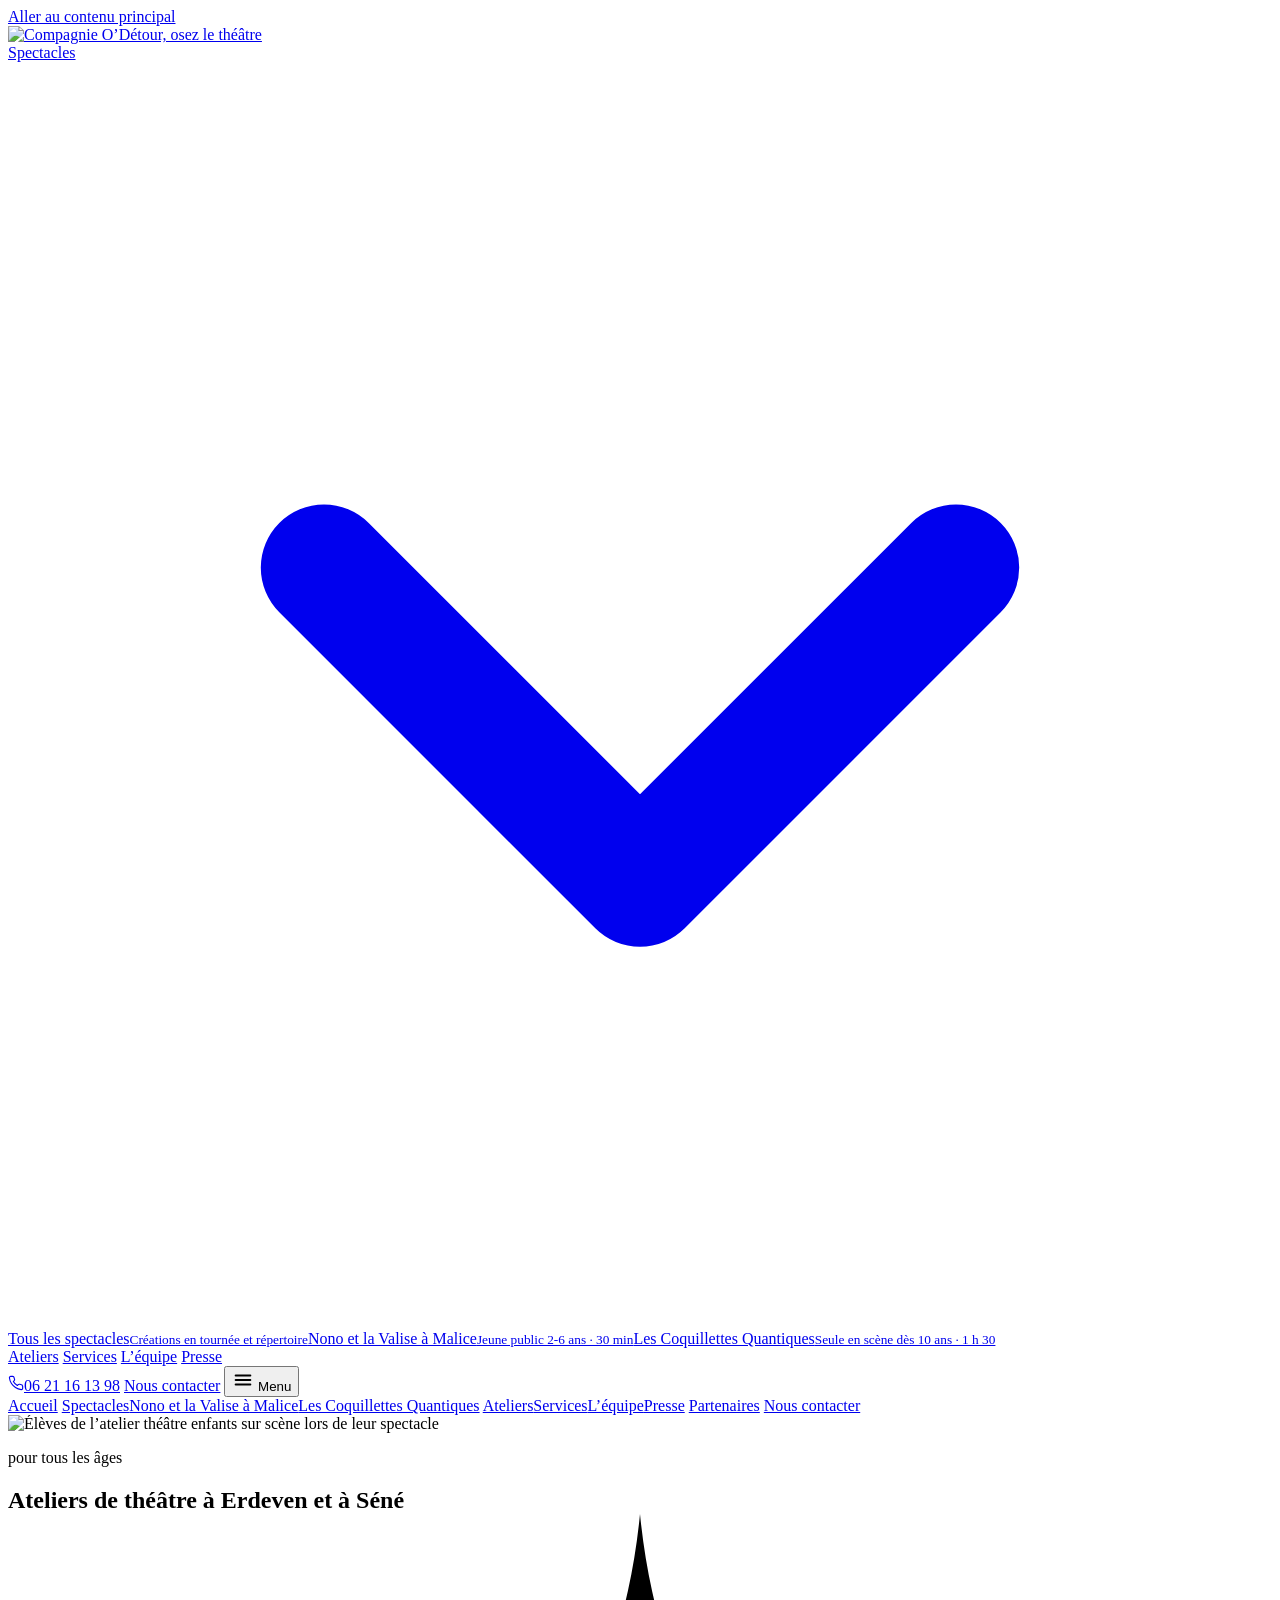
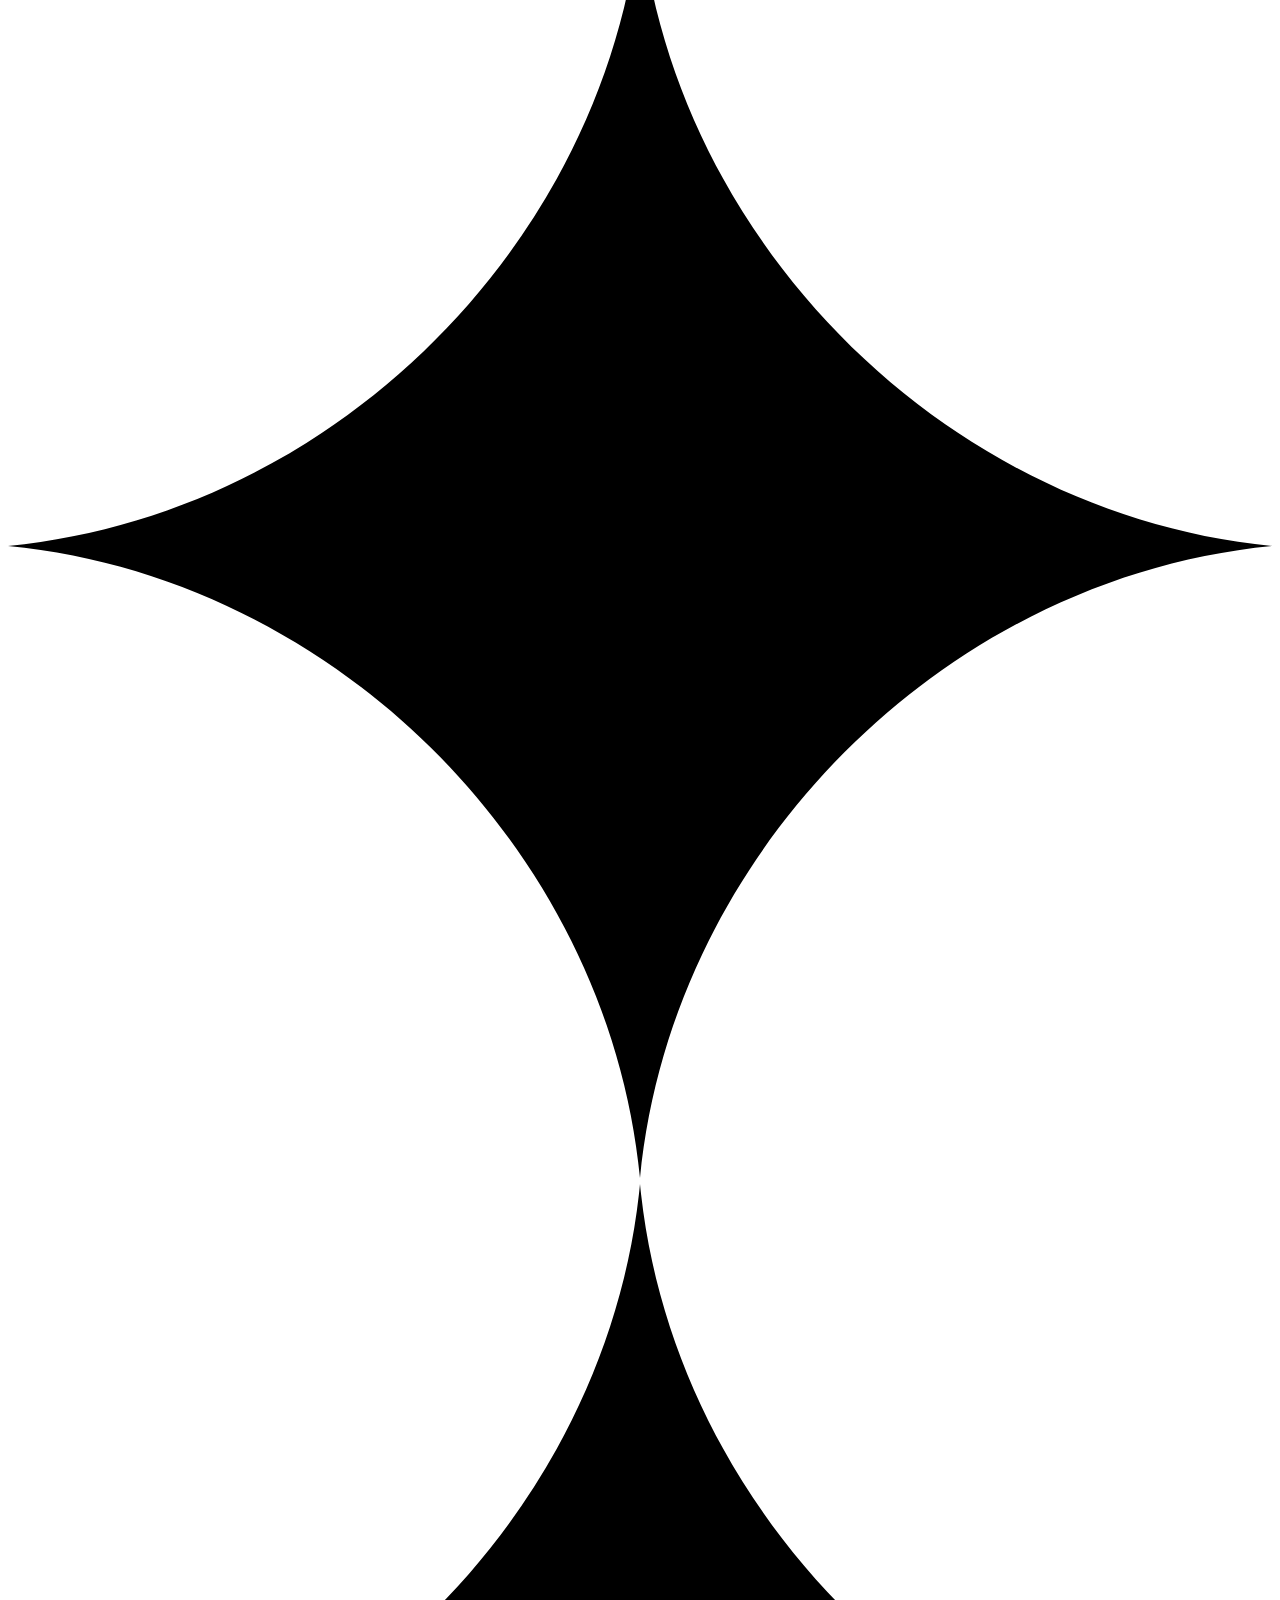
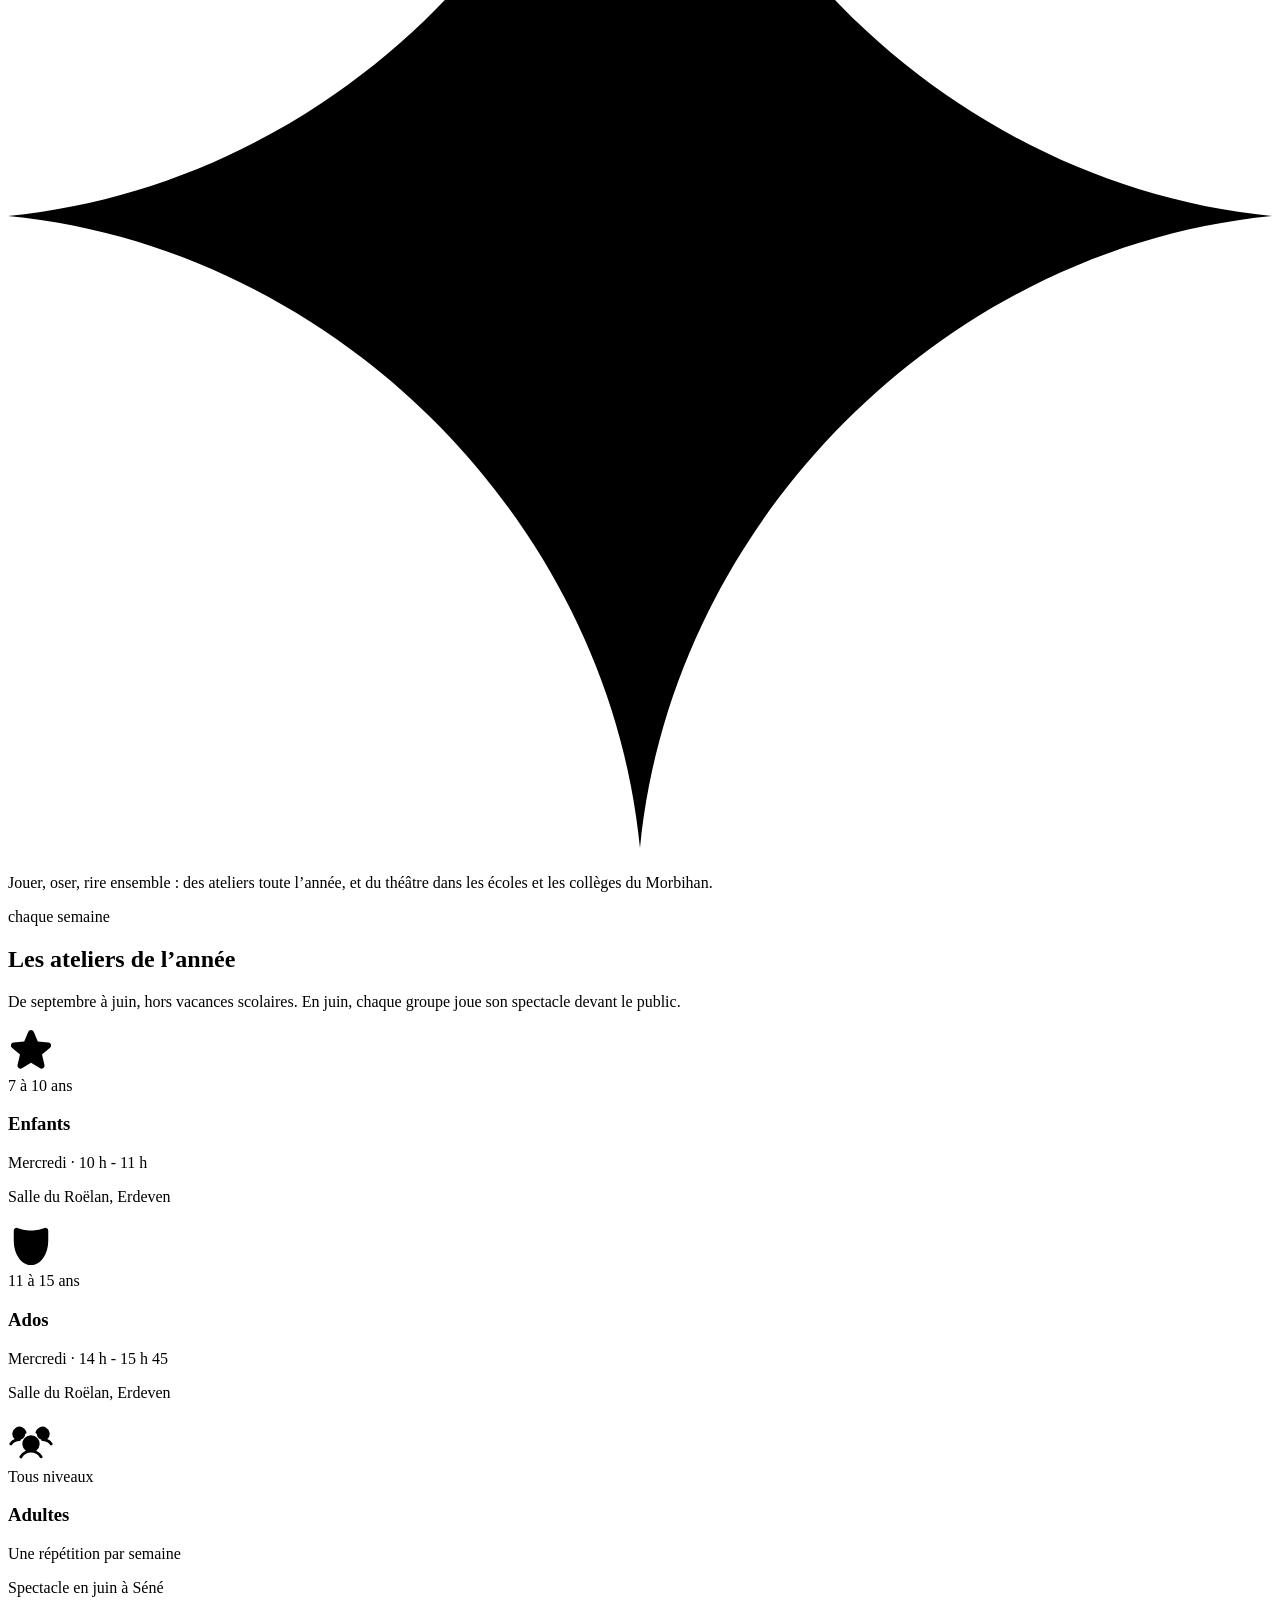
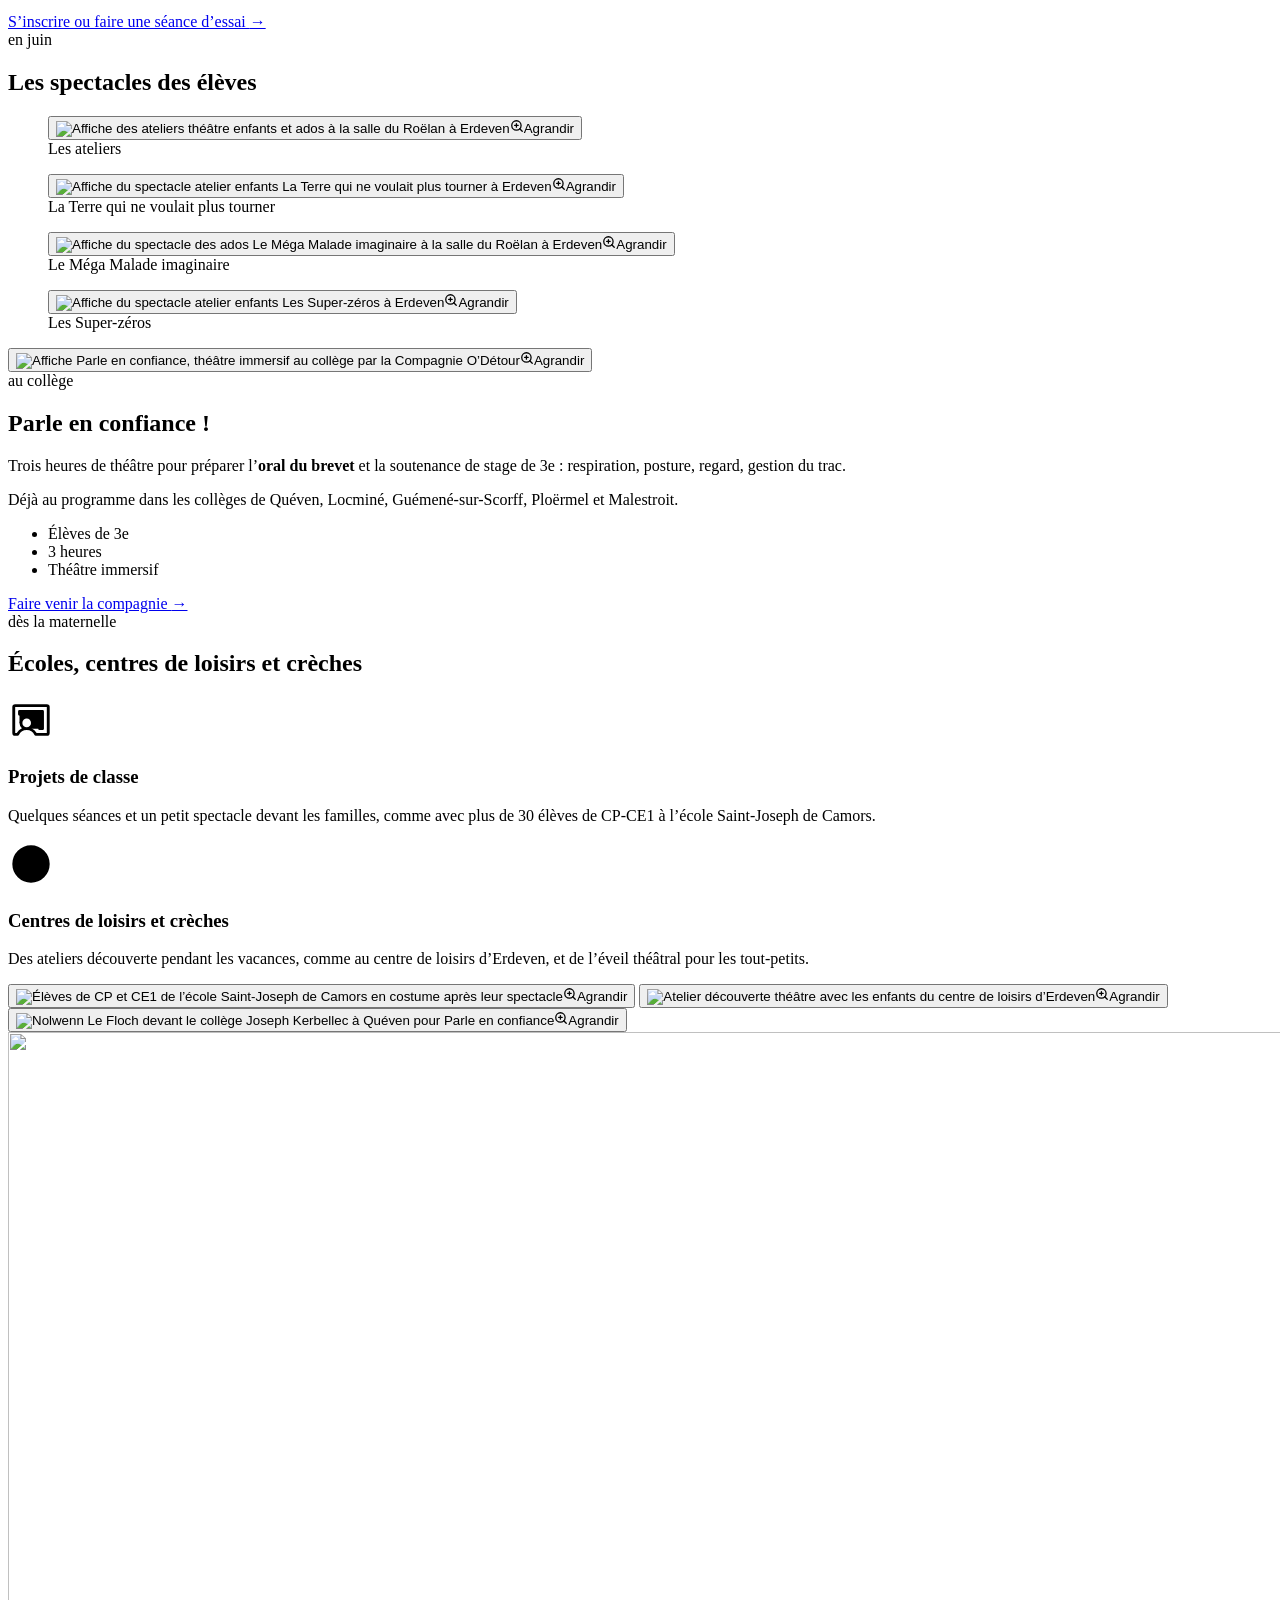
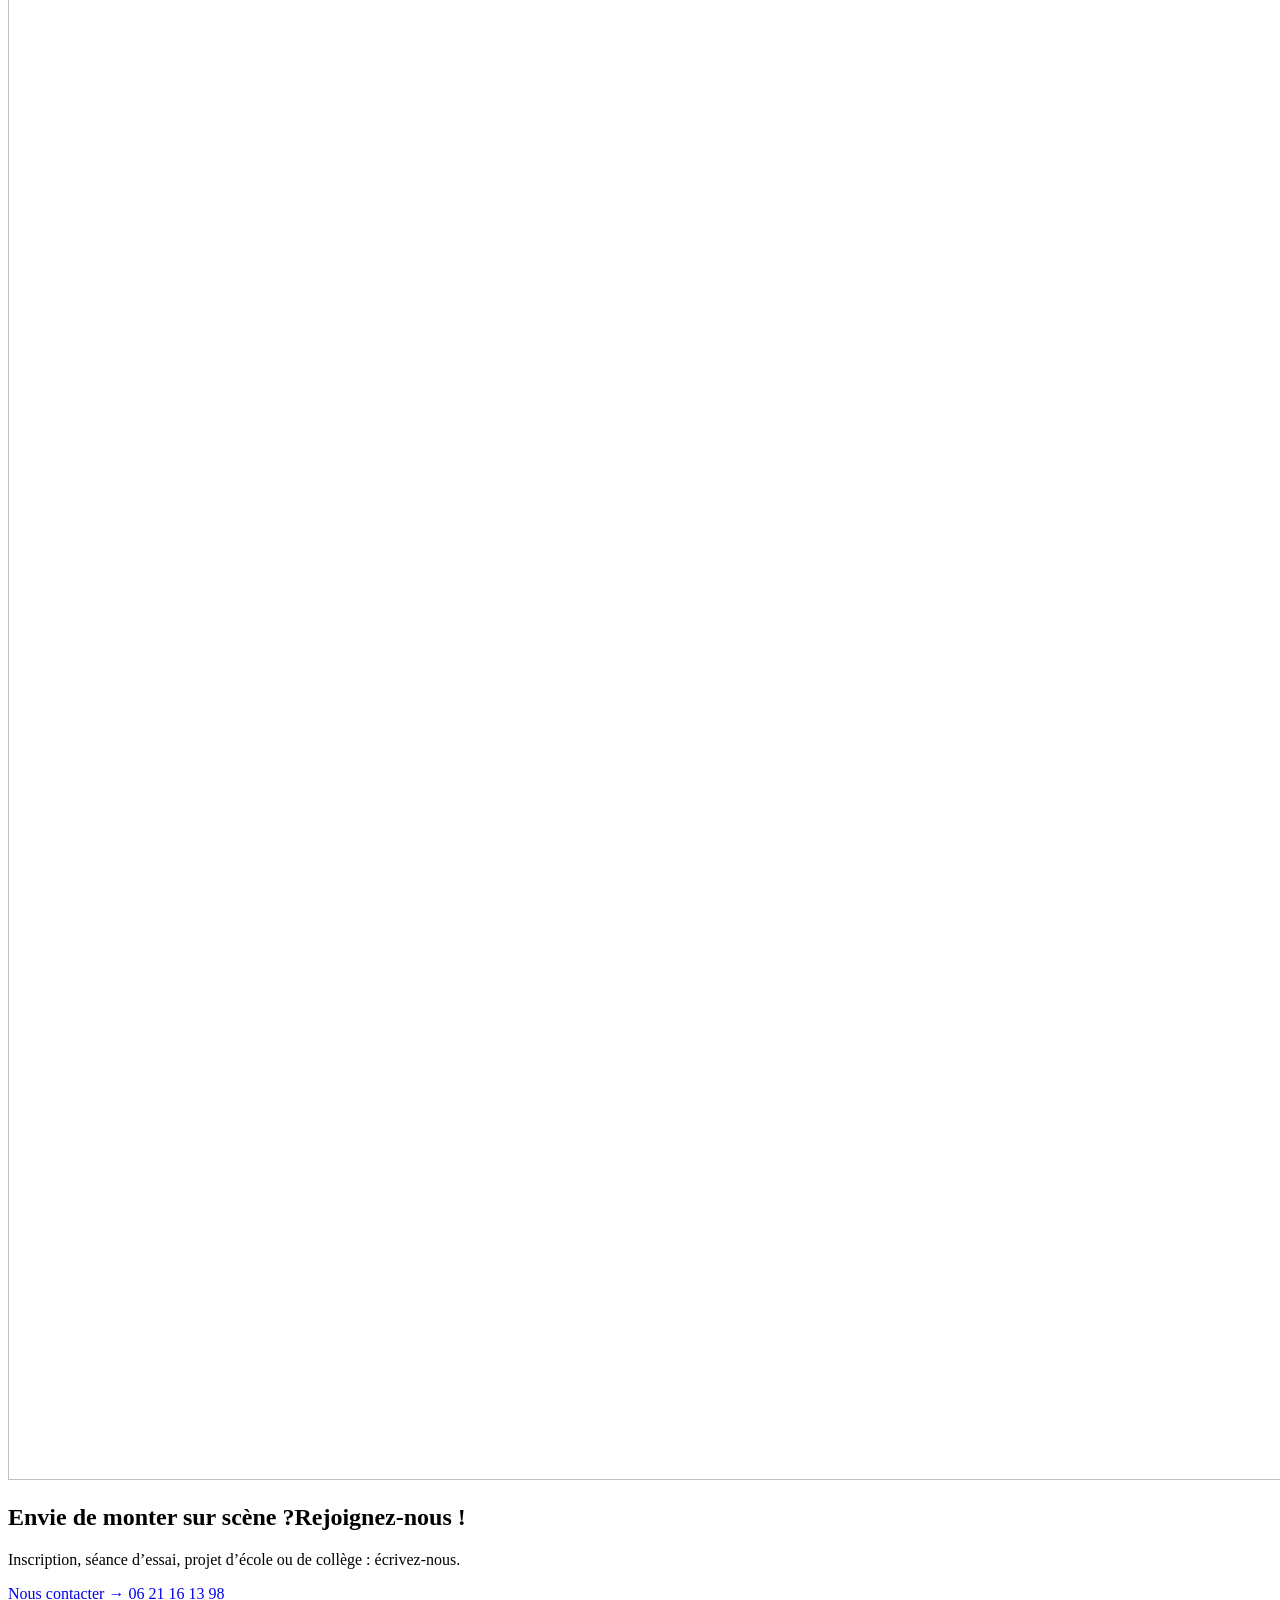
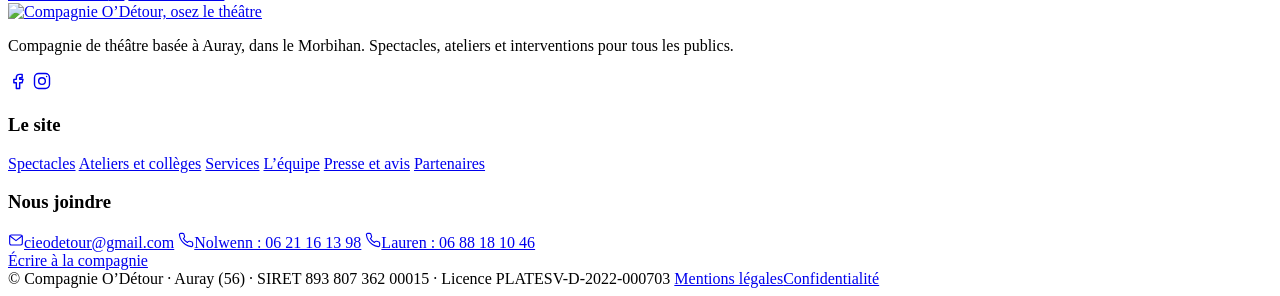
==== actions-culturelles/index.html @ 84b53276 "Compagnie O'Détour v2 - aperçu client Co-Authored-By: Claude Opus 5.5 <noreply@anthropic.com>" ====
<!doctype html>
<html lang="fr">
<head>
  <meta charset="utf-8">
  <meta name="viewport" content="width=device-width, initial-scale=1">
  <title>Ateliers théâtre à Erdeven et interventions en collège</title>
  <meta name="description" content="Cours de théâtre enfants, ados et adultes à Erdeven (Le Roëlan) et Séné. Interventions « Parle en confiance ! » dans les collèges et écoles du Morbihan.">
  <meta name="robots" content="noindex, nofollow">
  <link rel="canonical" href="https://webiw.github.ioC:/Program Files/Git/compagnie-odetour-v2/actions-culturelles/">
  <meta name="theme-color" content="#D9257A">
  <link rel="preconnect" href="https://fonts.googleapis.com">
  <link rel="preconnect" href="https://fonts.gstatic.com" crossorigin>
  <link rel="icon" href="C:/Program Files/Git/compagnie-odetour-v2/favicon.svg?v=b7fcb26a89" type="image/svg+xml">
  <link rel="icon" href="C:/Program Files/Git/compagnie-odetour-v2/favicon-32x32.png?v=b7fcb26a89" sizes="32x32" type="image/png">
  <link rel="apple-touch-icon" href="C:/Program Files/Git/compagnie-odetour-v2/apple-touch-icon.png?v=b7fcb26a89">
  <meta property="og:locale" content="fr_FR">
  <meta property="og:site_name" content="Compagnie O’Détour">
  <meta property="og:title" content="Ateliers théâtre à Erdeven et interventions en collège">
  <meta property="og:description" content="Cours de théâtre enfants, ados et adultes à Erdeven (Le Roëlan) et Séné. Interventions « Parle en confiance ! » dans les collèges et écoles du Morbihan.">
  <meta property="og:type" content="website">
  <meta property="og:url" content="https://webiw.github.io/actions-culturelles/">
  <meta property="og:image" content="https://webiw.github.ioC:/Program Files/Git/compagnie-odetour-v2/assets/brand/og-compagnie-odetour.webp">
  <meta property="og:image:width" content="1200">
  <meta property="og:image:height" content="630">
  <meta name="twitter:card" content="summary_large_image">
  <meta name="twitter:title" content="Ateliers théâtre à Erdeven et interventions en collège">
  <meta name="twitter:description" content="Cours de théâtre enfants, ados et adultes à Erdeven (Le Roëlan) et Séné. Interventions « Parle en confiance ! » dans les collèges et écoles du Morbihan.">
  <meta name="twitter:image" content="https://webiw.github.ioC:/Program Files/Git/compagnie-odetour-v2/assets/brand/og-compagnie-odetour.webp">
  <link rel="stylesheet" href="C:/Program Files/Git/compagnie-odetour-v2/assets/site.css?v=b7fcb26a89">
  <script defer src="C:/Program Files/Git/compagnie-odetour-v2/assets/site.js?v=b7fcb26a89"></script>
  <script type="application/ld+json">{"@context":"https://schema.org","@type":"PerformingGroup","@id":"https://webiw.github.io/#organization","name":"Compagnie O’Détour","alternateName":["Cie O'Détour","Compagnie Détour Né"],"slogan":"Osez le théâtre","url":"https://webiw.github.io/","logo":"https://webiw.github.io/assets/brand/logo-odetour.webp","image":"https://webiw.github.io/assets/brand/og-compagnie-odetour.webp","description":"Compagnie théâtrale basée à Auray dans le Morbihan. Spectacles jeune public et adulte, ateliers théâtre à Erdeven et Séné, interventions scolaires et prestations sur mesure.","email":"cieodetour@gmail.com","telephone":"+33621161398","taxID":"89380736200015","address":{"@type":"PostalAddress","addressLocality":"Auray","addressRegion":"Morbihan","postalCode":"56400","addressCountry":"FR"},"areaServed":[{"@type":"AdministrativeArea","name":"Morbihan"},{"@type":"AdministrativeArea","name":"Bretagne"},{"@type":"City","name":"Auray"},{"@type":"City","name":"Erdeven"},{"@type":"City","name":"Vannes"},{"@type":"City","name":"Theix-Noyalo"},{"@type":"City","name":"Séné"},{"@type":"City","name":"Locminé"}],"founder":[{"@type":"Person","name":"Nolwenn Le Floch","jobTitle":"Cogérante, comédienne, autrice et metteuse en scène"},{"@type":"Person","name":"Lauren Legras","jobTitle":"Cogérante et metteuse en scène"}],"memberOf":{"@type":"Organization","name":"Collectif Grenier des Artistes"},"sameAs":["https://www.facebook.com/cieodetour/","https://www.instagram.com/compagnie.odetour/"]}</script>
  <script type="application/ld+json">{"@context":"https://schema.org","@type":"BreadcrumbList","itemListElement":[{"@type":"ListItem","position":1,"name":"Accueil","item":"https://webiw.github.io/"},{"@type":"ListItem","position":2,"name":"Ateliers"}]}</script>
</head>
<body>
  <a class="skip-link" href="#contenu-principal">Aller au contenu principal</a>
<header class="site-header">
  <div class="shell nav-wrap">
    <a class="brand" href="C:/Program Files/Git/compagnie-odetour-v2/" aria-label="Compagnie O’Détour, retour à l’accueil">
      <img class="brand-logo" src="C:/Program Files/Git/compagnie-odetour-v2/assets/brand/logo-odetour.webp?v=b7fcb26a89" width="352" height="264" alt="Compagnie O’Détour, osez le théâtre">
    </a>
    <nav class="desktop-nav" aria-label="Navigation principale">
      <div class="nav-dropdown">
        <a class="nav-dropdown-trigger" href="C:/Program Files/Git/compagnie-odetour-v2/spectacles/" aria-haspopup="true">Spectacles
          <svg class="nav-dropdown-caret" viewBox="0 0 20 20" fill="none" stroke="currentColor" stroke-width="2" stroke-linecap="round" stroke-linejoin="round" aria-hidden="true"><polyline points="5 8 10 13 15 8"/></svg>
        </a>
        <div class="nav-dropdown-bridge">
          <div class="nav-dropdown-panel" aria-label="Sous-menu Spectacles">
            <a class="" href="C:/Program Files/Git/compagnie-odetour-v2/spectacles/"><span>Tous les spectacles</span><small>Créations en tournée et répertoire</small></a><a class="" href="C:/Program Files/Git/compagnie-odetour-v2/spectacles/nono-et-la-valise-a-malice/"><span>Nono et la Valise à Malice</span><small>Jeune public 2-6 ans · 30 min</small></a><a class="" href="C:/Program Files/Git/compagnie-odetour-v2/spectacles/les-coquillettes-quantiques/"><span>Les Coquillettes Quantiques</span><small>Seule en scène dès 10 ans · 1 h 30</small></a>
          </div>
        </div>
      </div>
      <a class="nav-link active" href="C:/Program Files/Git/compagnie-odetour-v2/actions-culturelles/">Ateliers</a>
      <a class="nav-link" href="C:/Program Files/Git/compagnie-odetour-v2/services/">Services</a>
      <a class="nav-link" href="C:/Program Files/Git/compagnie-odetour-v2/equipe/">L’équipe</a>
      <a class="nav-link" href="C:/Program Files/Git/compagnie-odetour-v2/presse/">Presse</a>
    </nav>
    <div class="nav-actions">
      <a class="nav-phone tel-link" href="tel:+33621161398"><svg width="16" height="16" viewBox="0 0 24 24" fill="none" stroke="currentColor" stroke-width="1.7" stroke-linecap="round" stroke-linejoin="round" aria-hidden="true"><path d="M22 16.9v3a2 2 0 0 1-2.2 2 19.8 19.8 0 0 1-8.6-3.1 19.5 19.5 0 0 1-6-6A19.8 19.8 0 0 1 2.1 4.2 2 2 0 0 1 4.1 2h3a2 2 0 0 1 2 1.7c.1.9.4 1.8.7 2.7a2 2 0 0 1-.5 2.1L8 9.8a16 16 0 0 0 6 6l1.3-1.3a2 2 0 0 1 2.1-.5c.9.3 1.8.6 2.7.7a2 2 0 0 1 1.7 2z"/></svg>06 21 16 13 98</a>
      <a class="btn btn-primary btn-sm nav-cta" href="C:/Program Files/Git/compagnie-odetour-v2/contact/">Nous contacter</a>
      <button type="button" class="mobile-toggle" data-mobile-toggle aria-expanded="false" aria-controls="menu-mobile">
        <svg width="22" height="22" viewBox="0 0 24 24" fill="none" stroke="currentColor" stroke-width="2.2" stroke-linecap="round" aria-hidden="true"><line x1="4" y1="7" x2="20" y2="7"/><line x1="4" y1="12" x2="20" y2="12"/><line x1="4" y1="17" x2="20" y2="17"/></svg>
        <span class="sr-only">Menu</span>
      </button>
    </div>
  </div>
  <div class="mobile-drawer" id="menu-mobile">
    <nav class="shell mobile-drawer-links" aria-label="Navigation mobile">
      <a class="" href="C:/Program Files/Git/compagnie-odetour-v2/">Accueil</a>
      <a class="" href="C:/Program Files/Git/compagnie-odetour-v2/spectacles/">Spectacles</a><a class="sub-link " href="C:/Program Files/Git/compagnie-odetour-v2/spectacles/nono-et-la-valise-a-malice/">Nono et la Valise à Malice</a><a class="sub-link " href="C:/Program Files/Git/compagnie-odetour-v2/spectacles/les-coquillettes-quantiques/">Les Coquillettes Quantiques</a>
      <a class="active" href="C:/Program Files/Git/compagnie-odetour-v2/actions-culturelles/">Ateliers</a><a class="" href="C:/Program Files/Git/compagnie-odetour-v2/services/">Services</a><a class="" href="C:/Program Files/Git/compagnie-odetour-v2/equipe/">L’équipe</a><a class="" href="C:/Program Files/Git/compagnie-odetour-v2/presse/">Presse</a>
      <a class="" href="C:/Program Files/Git/compagnie-odetour-v2/partenaires/">Partenaires</a>
      <a class="drawer-cta" href="C:/Program Files/Git/compagnie-odetour-v2/contact/">Nous contacter</a>
    </nav>
  </div>
</header>
  <main id="contenu-principal">
    <section class="page-banner">
  <img class="page-banner-img" src="C:/Program Files/Git/compagnie-odetour-v2/assets/photos/spectacle-atelier-enfants-scene-compagnie-odetour.webp" alt="Élèves de l’atelier théâtre enfants sur scène lors de leur spectacle" width="4608" height="2592" fetchpriority="high" style="object-position:50% 55%">
  <div class="shell page-banner-content">
    <p class="hero-hand">pour tous les âges</p>
    <h1><span class="hero-title">Ateliers de théâtre à Erdeven et à Séné<svg class="sparkle sparkle-a" viewBox="0 0 24 24" aria-hidden="true"><path fill="currentColor" d="M12 0c.6 6.2 5.8 11.4 12 12-6.2.6-11.4 5.8-12 12-.6-6.2-5.8-11.4-12-12C6.2 11.4 11.4 6.2 12 0z"/></svg><svg class="sparkle sparkle-b" viewBox="0 0 24 24" aria-hidden="true"><path fill="currentColor" d="M12 0c.6 6.2 5.8 11.4 12 12-6.2.6-11.4 5.8-12 12-.6-6.2-5.8-11.4-12-12C6.2 11.4 11.4 6.2 12 0z"/></svg></span></h1>
    <p class="page-banner-sub">Jouer, oser, rire ensemble&nbsp;: des ateliers toute l’année, et du théâtre dans les écoles et les collèges du Morbihan.</p>
    
  </div>
</section>

<section class="v2-section">
  <div class="shell">
    <div class="v2-head">
      <span class="hand-note">chaque semaine</span>
      <h2>Les ateliers de l’année</h2>
      <p>De septembre à juin, hors vacances scolaires. En juin, chaque groupe joue son spectacle devant le public.</p>
    </div>
    <div class="ticket-grid is-three">
      <article class="ticket is-rose">
        <div class="ticket-inner">
          <div class="ticket-stub"><svg class="picon" width="46" height="46" viewBox="0 0 256 256" fill="currentColor" aria-hidden="true"><path d="M229.06,108.79l-48.7,42,14.88,62.79a8.4,8.4,0,0,1-12.52,9.17L128,189.09,73.28,222.74a8.4,8.4,0,0,1-12.52-9.17l14.88-62.79-48.7-42A8.46,8.46,0,0,1,31.73,94L95.64,88.8l24.62-59.6a8.36,8.36,0,0,1,15.48,0l24.62,59.6L224.27,94A8.46,8.46,0,0,1,229.06,108.79Z" class="duo"/><path d="M239.18,97.26A16.38,16.38,0,0,0,224.92,86l-59-4.76L143.14,26.15a16.36,16.36,0,0,0-30.27,0L90.11,81.23,31.08,86a16.46,16.46,0,0,0-9.37,28.86l45,38.83L53,211.75a16.38,16.38,0,0,0,24.5,17.82L128,198.49l50.53,31.08A16.4,16.4,0,0,0,203,211.75l-13.76-58.07,45-38.83A16.43,16.43,0,0,0,239.18,97.26Zm-15.34,5.47-48.7,42a8,8,0,0,0-2.56,7.91l14.88,62.8a.37.37,0,0,1-.17.48c-.18.14-.23.11-.38,0l-54.72-33.65a8,8,0,0,0-8.38,0L69.09,215.94c-.15.09-.19.12-.38,0a.37.37,0,0,1-.17-.48l14.88-62.8a8,8,0,0,0-2.56-7.91l-48.7-42c-.12-.1-.23-.19-.13-.5s.18-.27.33-.29l63.92-5.16A8,8,0,0,0,103,91.86l24.62-59.61c.08-.17.11-.25.35-.25s.27.08.35.25L153,91.86a8,8,0,0,0,6.75,4.92l63.92,5.16c.15,0,.24,0,.33.29S224,102.63,223.84,102.73Z"/></svg></div>
          <div class="ticket-body">
            <span class="ticket-kicker">7 à 10 ans</span>
            <h3>Enfants</h3>
            <p class="ticket-meta num">Mercredi · 10 h - 11 h</p>
            <p class="ticket-text">Salle du Roëlan, Erdeven</p>
            
          </div>
        </div>
      </article>
      <article class="ticket is-sun">
        <div class="ticket-inner">
          <div class="ticket-stub"><svg class="picon" width="46" height="46" viewBox="0 0 256 256" fill="currentColor" aria-hidden="true"><path d="M216,48v55.77C216,174.6,176.6,232,128,232S40,174.6,40,103.79V48a8,8,0,0,1,10.89-7.47C66,46.41,95.11,55.71,128,55.71s62-9.3,77.11-15.16A8,8,0,0,1,216,48Z" class="duo"/><path d="M217,34.8a15.94,15.94,0,0,0-14.82-1.71C188.15,38.55,159.82,47.71,128,47.71S67.84,38.55,53.79,33.09A16,16,0,0,0,32,48v55.77c0,35.84,9.65,69.65,27.18,95.18,18.16,26.46,42.6,41,68.82,41s50.66-14.57,68.82-41C214.35,173.44,224,139.63,224,103.79V48A16,16,0,0,0,217,34.8Zm-9,69c0,32.64-8.66,63.23-24.37,86.13C168.54,211.9,148.79,224,128,224s-40.54-12.1-55.63-34.08C56.66,167,48,136.43,48,103.79V48c15.11,5.87,45.58,15.71,80,15.71S192.9,53.87,208,48v55.81Zm-18,18.87A8,8,0,1,1,178,133.33c-2.68-3-8.85-5.33-14-5.33s-11.36,2.34-14,5.33A8,8,0,1,1,138,122.66c5.71-6.38,16.14-10.66,26-10.66S184.25,116.28,190,122.66ZM92,128c-5.19,0-11.36,2.34-14,5.33A8,8,0,1,1,66,122.66C71.75,116.28,82.18,112,92,112s20.25,4.28,26,10.66A8,8,0,1,1,106,133.33C103.36,130.34,97.19,128,92,128Zm76.45,45.19a52.9,52.9,0,0,1-80.9,0A8,8,0,1,1,99.72,162.8a36.89,36.89,0,0,0,56.56,0,8,8,0,0,1,12.17,10.39Z"/></svg></div>
          <div class="ticket-body">
            <span class="ticket-kicker">11 à 15 ans</span>
            <h3>Ados</h3>
            <p class="ticket-meta num">Mercredi · 14 h - 15 h 45</p>
            <p class="ticket-text">Salle du Roëlan, Erdeven</p>
            
          </div>
        </div>
      </article>
      <article class="ticket is-mint">
        <div class="ticket-inner">
          <div class="ticket-stub"><svg class="picon" width="46" height="46" viewBox="0 0 256 256" fill="currentColor" aria-hidden="true"><path d="M168,144a40,40,0,1,1-40-40A40,40,0,0,1,168,144ZM64,56A32,32,0,1,0,96,88,32,32,0,0,0,64,56Zm128,0a32,32,0,1,0,32,32A32,32,0,0,0,192,56Z" class="duo"/><path d="M244.8,150.4a8,8,0,0,1-11.2-1.6A51.6,51.6,0,0,0,192,128a8,8,0,0,1,0-16,24,24,0,1,0-23.24-30,8,8,0,1,1-15.5-4A40,40,0,1,1,219,117.51a67.94,67.94,0,0,1,27.43,21.68A8,8,0,0,1,244.8,150.4ZM190.92,212a8,8,0,1,1-13.85,8,57,57,0,0,0-98.15,0,8,8,0,1,1-13.84-8,72.06,72.06,0,0,1,33.74-29.92,48,48,0,1,1,58.36,0A72.06,72.06,0,0,1,190.92,212ZM128,176a32,32,0,1,0-32-32A32,32,0,0,0,128,176ZM72,120a8,8,0,0,0-8-8A24,24,0,1,1,87.24,82a8,8,0,1,0,15.5-4A40,40,0,1,0,37,117.51,67.94,67.94,0,0,0,9.6,139.19a8,8,0,1,0,12.8,9.61A51.6,51.6,0,0,1,64,128,8,8,0,0,0,72,120Z"/></svg></div>
          <div class="ticket-body">
            <span class="ticket-kicker">Tous niveaux</span>
            <h3>Adultes</h3>
            <p class="ticket-meta num">Une répétition par semaine</p>
            <p class="ticket-text">Spectacle en juin à Séné</p>
            
          </div>
        </div>
      </article>
    </div>
    <div class="button-row is-center ticket-cta">
      <a class="btn btn-primary" href="C:/Program Files/Git/compagnie-odetour-v2/contact/?sujet=atelier">S’inscrire ou faire une séance d’essai <span class="arrow" aria-hidden="true">→</span></a>
    </div>
  </div>
</section>

<section class="v2-section is-tint polaroid-section">
  <div class="shell">
    <div class="v2-head">
      <span class="hand-note">en juin</span>
      <h2>Les spectacles des élèves</h2>
    </div>
  </div>
  <div class="polaroid-row is-posters">
    <figure class="polaroid" style="--tilt:-3deg"><button type="button" class="lightbox-trigger" data-lightbox-src="C:/Program Files/Git/compagnie-odetour-v2/assets/photos/affiche-ateliers-theatre-erdeven-roelan.webp" data-lightbox-alt="Affiche des ateliers théâtre enfants et ados à la salle du Roëlan à Erdeven" data-lightbox-caption="Ateliers hebdomadaires du mercredi à la salle du Roëlan (Erdeven) pour les 7-11 ans et les 12-16 ans."><img loading="lazy" src="C:/Program Files/Git/compagnie-odetour-v2/assets/photos/affiche-ateliers-theatre-erdeven-roelan.webp" alt="Affiche des ateliers théâtre enfants et ados à la salle du Roëlan à Erdeven" width="1414" height="2000"><span class="zoom-hint"><svg width="14" height="14" viewBox="0 0 24 24" fill="none" stroke="currentColor" stroke-width="2.2" stroke-linecap="round" stroke-linejoin="round" aria-hidden="true"><circle cx="11" cy="11" r="8"/><line x1="21" y1="21" x2="16.65" y2="16.65"/><line x1="11" y1="8" x2="11" y2="14"/><line x1="8" y1="11" x2="14" y2="11"/></svg>Agrandir</span></button><figcaption>Les ateliers</figcaption></figure>
    <figure class="polaroid" style="--tilt:2deg"><button type="button" class="lightbox-trigger" data-lightbox-src="C:/Program Files/Git/compagnie-odetour-v2/assets/photos/affiche-la-terre-qui-ne-voulait-plus-tourner-erdeven.webp" data-lightbox-alt="Affiche du spectacle atelier enfants La Terre qui ne voulait plus tourner à Erdeven" data-lightbox-caption="Spectacle de fin d’année de l’atelier enfants : « La Terre qui ne voulait plus tourner », mise en scène par Justine Guichen à l’Espace culturel Le Roëlan."><img loading="lazy" src="C:/Program Files/Git/compagnie-odetour-v2/assets/photos/affiche-la-terre-qui-ne-voulait-plus-tourner-erdeven.webp" alt="Affiche du spectacle atelier enfants La Terre qui ne voulait plus tourner à Erdeven" width="1410" height="2000"><span class="zoom-hint"><svg width="14" height="14" viewBox="0 0 24 24" fill="none" stroke="currentColor" stroke-width="2.2" stroke-linecap="round" stroke-linejoin="round" aria-hidden="true"><circle cx="11" cy="11" r="8"/><line x1="21" y1="21" x2="16.65" y2="16.65"/><line x1="11" y1="8" x2="11" y2="14"/><line x1="8" y1="11" x2="14" y2="11"/></svg>Agrandir</span></button><figcaption>La Terre qui ne voulait plus tourner</figcaption></figure>
    <figure class="polaroid" style="--tilt:-2deg"><button type="button" class="lightbox-trigger" data-lightbox-src="C:/Program Files/Git/compagnie-odetour-v2/assets/photos/affiche-le-mega-malade-imaginaire-ados-erdeven.webp" data-lightbox-alt="Affiche du spectacle des ados Le Méga Malade imaginaire à la salle du Roëlan à Erdeven" data-lightbox-caption="Spectacle de l’atelier ados : « Le Méga Malade imaginaire » d’après Molière, mis en scène par Lauren Legras et Nolwenn Le Floch."><img loading="lazy" src="C:/Program Files/Git/compagnie-odetour-v2/assets/photos/affiche-le-mega-malade-imaginaire-ados-erdeven.webp" alt="Affiche du spectacle des ados Le Méga Malade imaginaire à la salle du Roëlan à Erdeven" width="1054" height="1492"><span class="zoom-hint"><svg width="14" height="14" viewBox="0 0 24 24" fill="none" stroke="currentColor" stroke-width="2.2" stroke-linecap="round" stroke-linejoin="round" aria-hidden="true"><circle cx="11" cy="11" r="8"/><line x1="21" y1="21" x2="16.65" y2="16.65"/><line x1="11" y1="8" x2="11" y2="14"/><line x1="8" y1="11" x2="14" y2="11"/></svg>Agrandir</span></button><figcaption>Le Méga Malade imaginaire</figcaption></figure>
    <figure class="polaroid" style="--tilt:3deg"><button type="button" class="lightbox-trigger" data-lightbox-src="C:/Program Files/Git/compagnie-odetour-v2/assets/photos/affiche-les-super-zeros-atelier-enfants-erdeven.webp" data-lightbox-alt="Affiche du spectacle atelier enfants Les Super-zéros à Erdeven" data-lightbox-caption="« Les Super-zéros » de Luc Boulanger, présenté par l’atelier enfants à l’Espace culturel d’Erdeven."><img loading="lazy" src="C:/Program Files/Git/compagnie-odetour-v2/assets/photos/affiche-les-super-zeros-atelier-enfants-erdeven.webp" alt="Affiche du spectacle atelier enfants Les Super-zéros à Erdeven" width="1448" height="2048"><span class="zoom-hint"><svg width="14" height="14" viewBox="0 0 24 24" fill="none" stroke="currentColor" stroke-width="2.2" stroke-linecap="round" stroke-linejoin="round" aria-hidden="true"><circle cx="11" cy="11" r="8"/><line x1="21" y1="21" x2="16.65" y2="16.65"/><line x1="11" y1="8" x2="11" y2="14"/><line x1="8" y1="11" x2="14" y2="11"/></svg>Agrandir</span></button><figcaption>Les Super-zéros</figcaption></figure>
  </div>
</section>

<section class="v2-section" id="parle-en-confiance">
  <div class="shell split is-reverse">
    <div class="split-media is-poster"><button type="button" class="lightbox-trigger" data-lightbox-src="C:/Program Files/Git/compagnie-odetour-v2/assets/photos/affiche-parle-en-confiance-theatre-immersif-college.webp" data-lightbox-alt="Affiche Parle en confiance, théâtre immersif au collège par la Compagnie O’Détour" data-lightbox-caption="Affiche de l’intervention « Parle en confiance ! » : un théâtre immersif de 3 h au collège."><img loading="lazy" src="C:/Program Files/Git/compagnie-odetour-v2/assets/photos/affiche-parle-en-confiance-theatre-immersif-college.webp" alt="Affiche Parle en confiance, théâtre immersif au collège par la Compagnie O’Détour" width="687" height="1024"><span class="zoom-hint"><svg width="14" height="14" viewBox="0 0 24 24" fill="none" stroke="currentColor" stroke-width="2.2" stroke-linecap="round" stroke-linejoin="round" aria-hidden="true"><circle cx="11" cy="11" r="8"/><line x1="21" y1="21" x2="16.65" y2="16.65"/><line x1="11" y1="8" x2="11" y2="14"/><line x1="8" y1="11" x2="14" y2="11"/></svg>Agrandir</span></button></div>
    <div class="split-text">
      <span class="hand-note">au collège</span>
      <h2>Parle en confiance&nbsp;!</h2>
      <p>Trois heures de théâtre pour préparer l’<strong>oral du brevet</strong> et la soutenance de stage de 3e&nbsp;: respiration, posture, regard, gestion du trac.</p>
      <p>Déjà au programme dans les collèges de Quéven, Locminé, Guémené-sur-Scorff, Ploërmel et Malestroit.</p>
      <ul class="chips"><li>Élèves de 3e</li><li>3 heures</li><li>Théâtre immersif</li></ul>
      <div class="button-row">
        <a class="btn btn-primary" href="C:/Program Files/Git/compagnie-odetour-v2/contact/?sujet=atelier&amp;objet=Intervention%20coll%C3%A8ge%20Parle%20en%20confiance">Faire venir la compagnie <span class="arrow" aria-hidden="true">→</span></a>
      </div>
    </div>
  </div>
</section>

<section class="v2-section is-tint">
  <div class="shell">
    <div class="v2-head">
      <span class="hand-note">dès la maternelle</span>
      <h2>Écoles, centres de loisirs et crèches</h2>
    </div>
    <div class="ticket-grid">
      <article class="ticket is-mint">
        <div class="ticket-inner">
          <div class="ticket-stub"><svg class="picon" width="46" height="46" viewBox="0 0 256 256" fill="currentColor" aria-hidden="true"><path d="M192,80v96H104a32,32,0,1,0-32-32H64V80Z" class="duo"/><path d="M216,40H40A16,16,0,0,0,24,56V200a16,16,0,0,0,16,16H53.39a8,8,0,0,0,7.23-4.57,48,48,0,0,1,86.76,0,8,8,0,0,0,7.23,4.57H216a16,16,0,0,0,16-16V56A16,16,0,0,0,216,40ZM80,144a24,24,0,1,1,24,24A24,24,0,0,1,80,144Zm136,56H159.43a64.39,64.39,0,0,0-28.83-26.16,40,40,0,1,0-53.2,0A64.39,64.39,0,0,0,48.57,200H40V56H216ZM56,96V80a8,8,0,0,1,8-8H192a8,8,0,0,1,8,8v96a8,8,0,0,1-8,8H176a8,8,0,0,1,0-16h8V88H72v8a8,8,0,0,1-16,0Z"/></svg></div>
          <div class="ticket-body">
            
            <h3>Projets de classe</h3>
            
            <p class="ticket-text">Quelques séances et un petit spectacle devant les familles, comme avec plus de 30 élèves de CP-CE1 à l’école Saint-Joseph de Camors.</p>
            
          </div>
        </div>
      </article>
      <article class="ticket is-sun">
        <div class="ticket-inner">
          <div class="ticket-stub"><svg class="picon" width="46" height="46" viewBox="0 0 256 256" fill="currentColor" aria-hidden="true"><path d="M224,128a96,96,0,1,1-96-96A96,96,0,0,1,224,128Z" class="duo"/><path d="M92,140a12,12,0,1,1,12-12A12,12,0,0,1,92,140Zm72-24a12,12,0,1,0,12,12A12,12,0,0,0,164,116Zm-12.27,45.23a45,45,0,0,1-47.46,0,8,8,0,0,0-8.54,13.54,61,61,0,0,0,64.54,0,8,8,0,0,0-8.54-13.54ZM232,128A104,104,0,1,1,128,24,104.11,104.11,0,0,1,232,128Zm-16,0a88.11,88.11,0,0,0-84.09-87.91C120.32,56.38,120,71.88,120,72a8,8,0,0,0,16,0,8,8,0,0,1,16,0,24,24,0,0,1-48,0c0-.73.13-14.3,8.46-30.63A88,88,0,1,0,216,128Z"/></svg></div>
          <div class="ticket-body">
            
            <h3>Centres de loisirs et crèches</h3>
            
            <p class="ticket-text">Des ateliers découverte pendant les vacances, comme au centre de loisirs d’Erdeven, et de l’éveil théâtral pour les tout-petits.</p>
            
          </div>
        </div>
      </article>
    </div>
    <div class="photo-grid">
      <button type="button" class="lightbox-trigger" data-lightbox-src="C:/Program Files/Git/compagnie-odetour-v2/assets/photos/atelier-theatre-ecole-saint-joseph-camors.webp" data-lightbox-alt="Élèves de CP et CE1 de l’école Saint-Joseph de Camors en costume après leur spectacle" data-lightbox-caption="Plus de 30 élèves de CP et CE1 de l’école Saint-Joseph de Camors réunis après leur représentation théâtrale."><img loading="lazy" src="C:/Program Files/Git/compagnie-odetour-v2/assets/photos/atelier-theatre-ecole-saint-joseph-camors.webp" alt="Élèves de CP et CE1 de l’école Saint-Joseph de Camors en costume après leur spectacle" width="2048" height="1536"><span class="zoom-hint"><svg width="14" height="14" viewBox="0 0 24 24" fill="none" stroke="currentColor" stroke-width="2.2" stroke-linecap="round" stroke-linejoin="round" aria-hidden="true"><circle cx="11" cy="11" r="8"/><line x1="21" y1="21" x2="16.65" y2="16.65"/><line x1="11" y1="8" x2="11" y2="14"/><line x1="8" y1="11" x2="14" y2="11"/></svg>Agrandir</span></button>
      <button type="button" class="lightbox-trigger" data-lightbox-src="C:/Program Files/Git/compagnie-odetour-v2/assets/photos/atelier-decouverte-theatre-centre-loisirs-erdeven.webp" data-lightbox-alt="Atelier découverte théâtre avec les enfants du centre de loisirs d’Erdeven" data-lightbox-caption="Séance d’initiation au jeu théâtral sur scène avec les enfants de l’accueil de loisirs (CLSH) d’Erdeven."><img loading="lazy" src="C:/Program Files/Git/compagnie-odetour-v2/assets/photos/atelier-decouverte-theatre-centre-loisirs-erdeven.webp" alt="Atelier découverte théâtre avec les enfants du centre de loisirs d’Erdeven" width="2048" height="1536"><span class="zoom-hint"><svg width="14" height="14" viewBox="0 0 24 24" fill="none" stroke="currentColor" stroke-width="2.2" stroke-linecap="round" stroke-linejoin="round" aria-hidden="true"><circle cx="11" cy="11" r="8"/><line x1="21" y1="21" x2="16.65" y2="16.65"/><line x1="11" y1="8" x2="11" y2="14"/><line x1="8" y1="11" x2="14" y2="11"/></svg>Agrandir</span></button>
      <button type="button" class="lightbox-trigger" data-lightbox-src="C:/Program Files/Git/compagnie-odetour-v2/assets/photos/intervention-parle-en-confiance-college-kerbellec-queven.webp" data-lightbox-alt="Nolwenn Le Floch devant le collège Joseph Kerbellec à Quéven pour Parle en confiance" data-lightbox-caption="Tournée des collèges du Morbihan « Parle en confiance ! » : étape au collège Joseph Kerbellec à Quéven."><img loading="lazy" src="C:/Program Files/Git/compagnie-odetour-v2/assets/photos/intervention-parle-en-confiance-college-kerbellec-queven.webp" alt="Nolwenn Le Floch devant le collège Joseph Kerbellec à Quéven pour Parle en confiance" width="2048" height="1536"><span class="zoom-hint"><svg width="14" height="14" viewBox="0 0 24 24" fill="none" stroke="currentColor" stroke-width="2.2" stroke-linecap="round" stroke-linejoin="round" aria-hidden="true"><circle cx="11" cy="11" r="8"/><line x1="21" y1="21" x2="16.65" y2="16.65"/><line x1="11" y1="8" x2="11" y2="14"/><line x1="8" y1="11" x2="14" y2="11"/></svg>Agrandir</span></button>
    </div>
  </div>
</section>

<section class="photo-band">
  <img loading="lazy" src="C:/Program Files/Git/compagnie-odetour-v2/assets/photos/jeu-de-scene-lumiere-nocturne-compagnie-odetour.webp" alt="" width="1536" height="2048">
  <div class="shell">
    <h2>Envie de monter sur scène&nbsp;?<span class="pink">Rejoignez-nous&nbsp;!</span></h2>
    <p>Inscription, séance d’essai, projet d’école ou de collège&nbsp;: écrivez-nous.</p>
    <div class="button-row is-center">
      <a class="btn btn-primary" href="C:/Program Files/Git/compagnie-odetour-v2/contact/?sujet=atelier">Nous contacter <span class="arrow" aria-hidden="true">→</span></a>
      <a class="btn btn-white tel-link" href="tel:+33621161398">06 21 16 13 98</a>
    </div>
  </div>
</section>
  </main>
  <footer class="site-footer">
  <div class="shell v2-footer">
    <div class="v2-footer-about">
      <a href="C:/Program Files/Git/compagnie-odetour-v2/" aria-label="Compagnie O’Détour, accueil">
        <img class="v2-footer-logo" loading="lazy" src="C:/Program Files/Git/compagnie-odetour-v2/assets/brand/logo-odetour.webp?v=b7fcb26a89" width="352" height="264" alt="Compagnie O’Détour, osez le théâtre">
      </a>
      <p>Compagnie de théâtre basée à Auray, dans le Morbihan. Spectacles, ateliers et interventions pour tous les publics.</p>
      <div class="social-row">
        <a href="https://www.facebook.com/cieodetour/" target="_blank" rel="noopener" aria-label="Facebook de la Compagnie O’Détour"><svg width="20" height="20" viewBox="0 0 24 24" fill="none" stroke="currentColor" stroke-width="1.7" stroke-linecap="round" stroke-linejoin="round" aria-hidden="true"><path d="M14 8h3V4h-3a4 4 0 0 0-4 4v2H7v4h3v7h4v-7h3l1-4h-4V8z"/></svg></a>
        <a href="https://www.instagram.com/compagnie.odetour/" target="_blank" rel="noopener" aria-label="Instagram de la Compagnie O’Détour"><svg width="20" height="20" viewBox="0 0 24 24" fill="none" stroke="currentColor" stroke-width="1.7" stroke-linecap="round" stroke-linejoin="round" aria-hidden="true"><rect x="3" y="3" width="18" height="18" rx="5"/><circle cx="12" cy="12" r="4"/><path d="M17.5 6.5h.01"/></svg></a>
      </div>
    </div>
    <div>
      <h3>Le site</h3>
      <div class="v2-footer-links">
        <a href="C:/Program Files/Git/compagnie-odetour-v2/spectacles/">Spectacles</a>
        <a href="C:/Program Files/Git/compagnie-odetour-v2/actions-culturelles/">Ateliers et collèges</a>
        <a href="C:/Program Files/Git/compagnie-odetour-v2/services/">Services</a>
        <a href="C:/Program Files/Git/compagnie-odetour-v2/equipe/">L’équipe</a>
        <a href="C:/Program Files/Git/compagnie-odetour-v2/presse/">Presse et avis</a>
        <a href="C:/Program Files/Git/compagnie-odetour-v2/partenaires/">Partenaires</a>
      </div>
    </div>
    <div>
      <h3>Nous joindre</h3>
      <div class="v2-footer-links">
        <a href="mailto:cieodetour@gmail.com"><svg width="16" height="16" viewBox="0 0 24 24" fill="none" stroke="currentColor" stroke-width="1.7" stroke-linecap="round" stroke-linejoin="round" aria-hidden="true"><rect x="2.5" y="4.5" width="19" height="15" rx="2.5"/><path d="m3 6 9 7 9-7"/></svg>cieodetour@gmail.com</a>
        <a class="tel-link" href="tel:+33621161398"><svg width="16" height="16" viewBox="0 0 24 24" fill="none" stroke="currentColor" stroke-width="1.7" stroke-linecap="round" stroke-linejoin="round" aria-hidden="true"><path d="M22 16.9v3a2 2 0 0 1-2.2 2 19.8 19.8 0 0 1-8.6-3.1 19.5 19.5 0 0 1-6-6A19.8 19.8 0 0 1 2.1 4.2 2 2 0 0 1 4.1 2h3a2 2 0 0 1 2 1.7c.1.9.4 1.8.7 2.7a2 2 0 0 1-.5 2.1L8 9.8a16 16 0 0 0 6 6l1.3-1.3a2 2 0 0 1 2.1-.5c.9.3 1.8.6 2.7.7a2 2 0 0 1 1.7 2z"/></svg>Nolwenn : 06 21 16 13 98</a>
        <a class="tel-link" href="tel:+33688181046"><svg width="16" height="16" viewBox="0 0 24 24" fill="none" stroke="currentColor" stroke-width="1.7" stroke-linecap="round" stroke-linejoin="round" aria-hidden="true"><path d="M22 16.9v3a2 2 0 0 1-2.2 2 19.8 19.8 0 0 1-8.6-3.1 19.5 19.5 0 0 1-6-6A19.8 19.8 0 0 1 2.1 4.2 2 2 0 0 1 4.1 2h3a2 2 0 0 1 2 1.7c.1.9.4 1.8.7 2.7a2 2 0 0 1-.5 2.1L8 9.8a16 16 0 0 0 6 6l1.3-1.3a2 2 0 0 1 2.1-.5c.9.3 1.8.6 2.7.7a2 2 0 0 1 1.7 2z"/></svg>Lauren : 06 88 18 10 46</a>
      </div>
      <a class="btn btn-primary btn-sm v2-footer-cta" href="C:/Program Files/Git/compagnie-odetour-v2/contact/">Écrire à la compagnie</a>
    </div>
  </div>
  <div class="shell v2-footer-bottom">
    <span>© Compagnie O’Détour · Auray (56) · SIRET <span class="num">893 807 362 00015</span> · Licence <span class="num">PLATESV-D-2022-000703</span></span>
    <span class="v2-footer-legal"><a href="C:/Program Files/Git/compagnie-odetour-v2/mentions-legales/">Mentions légales</a><a href="C:/Program Files/Git/compagnie-odetour-v2/confidentialite/">Confidentialité</a></span>
  </div>
</footer>
</body>
</html>
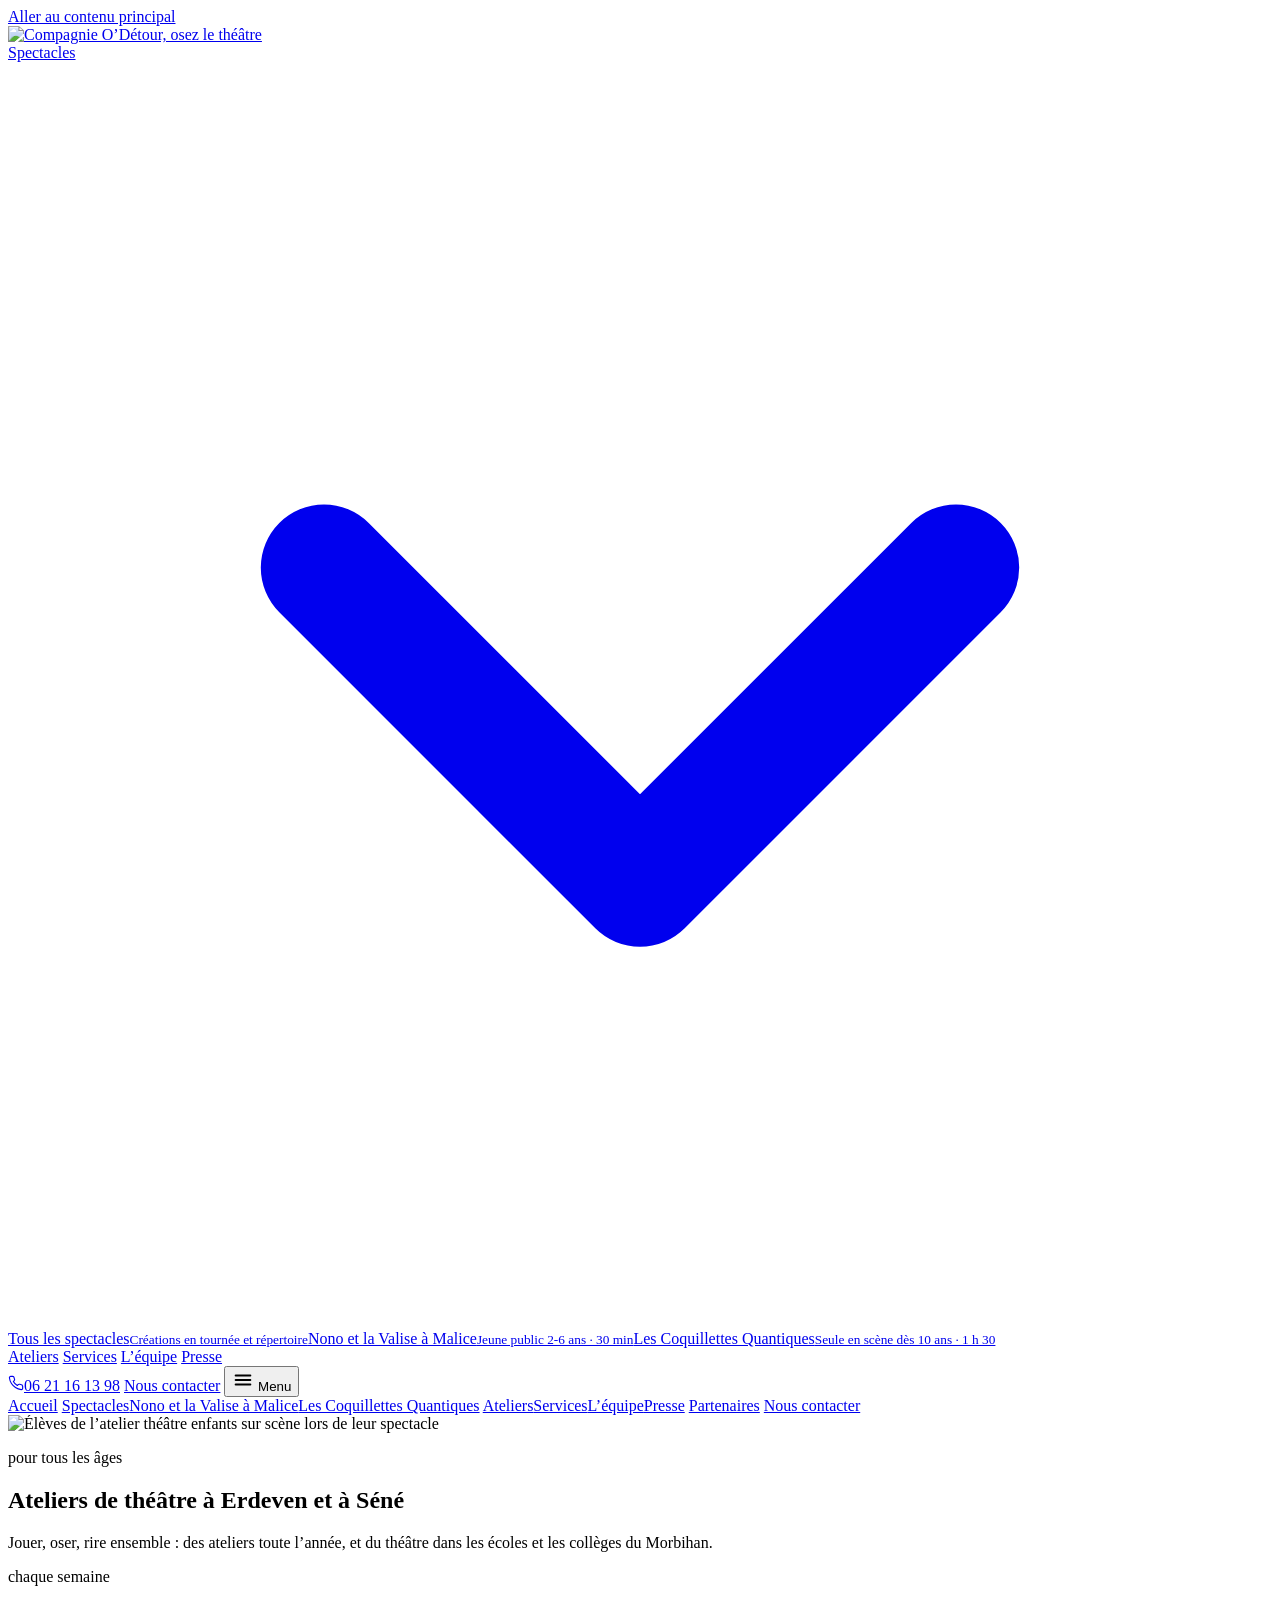
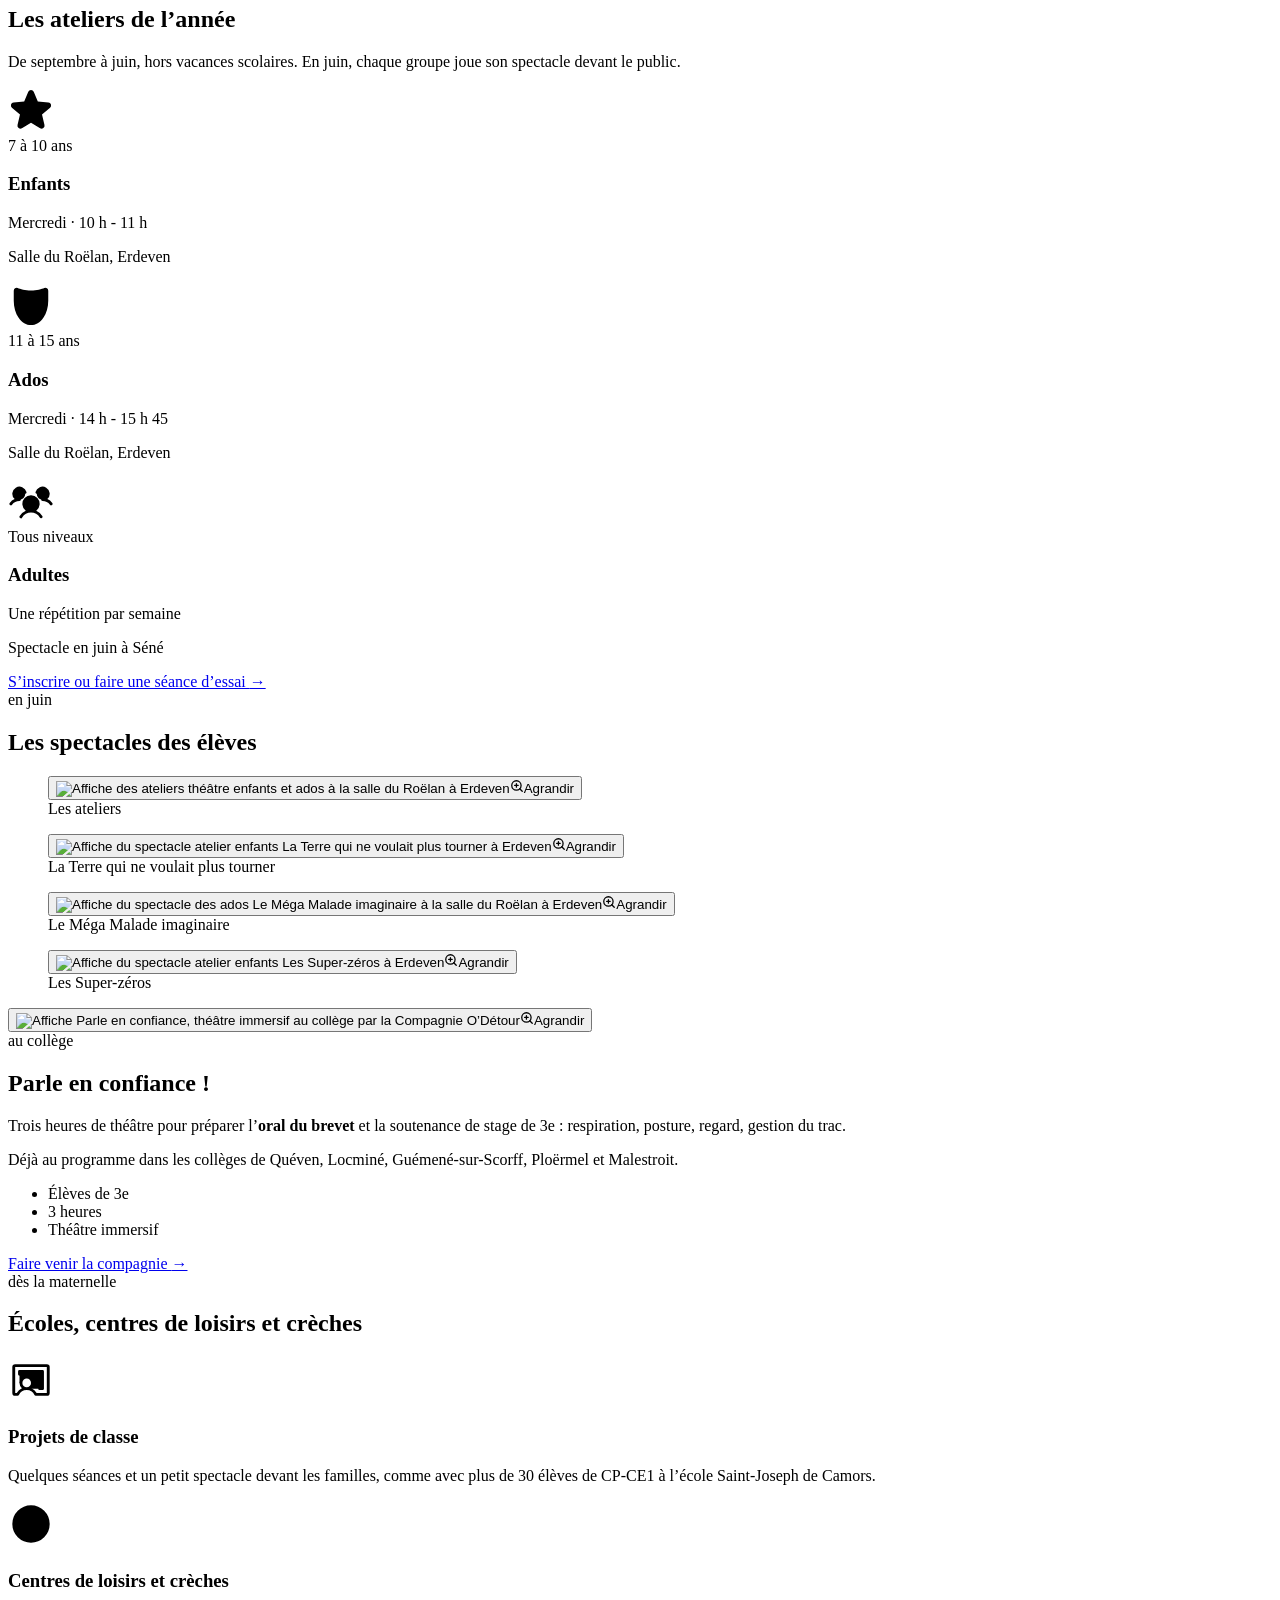
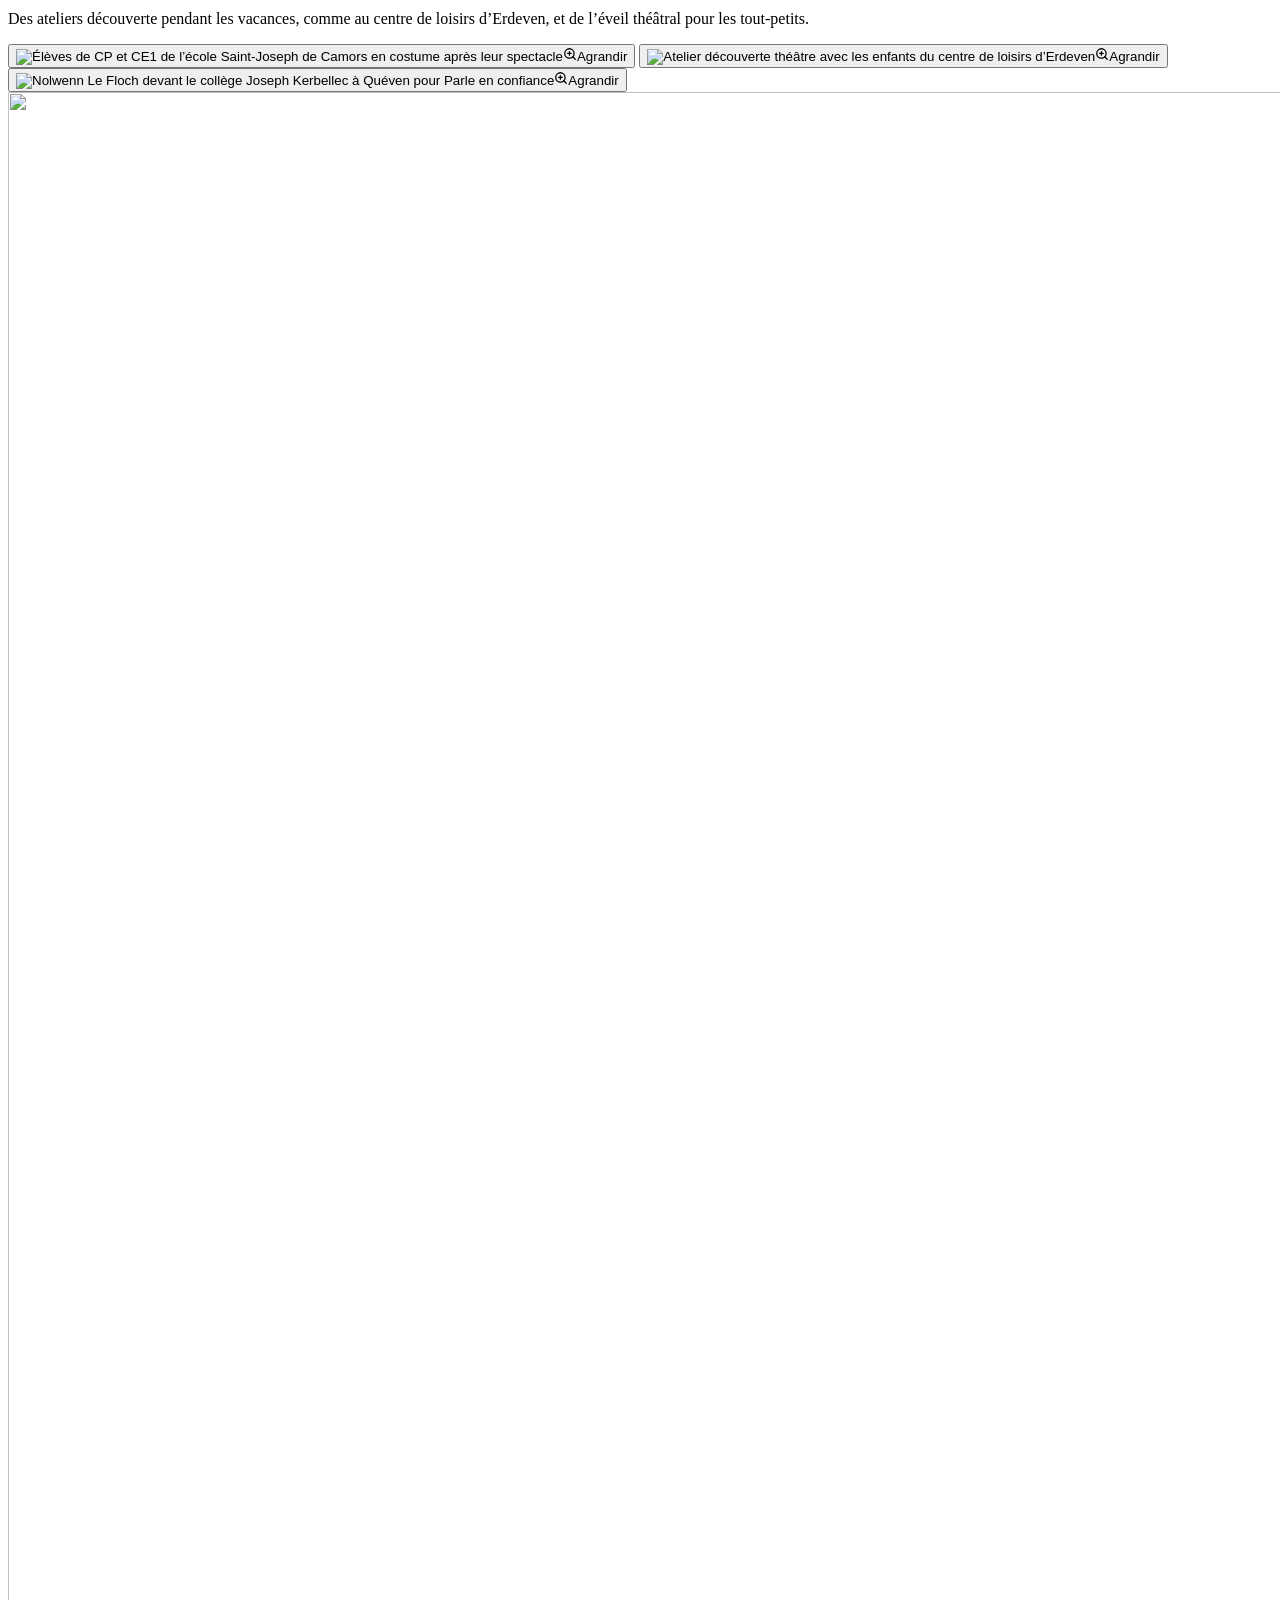
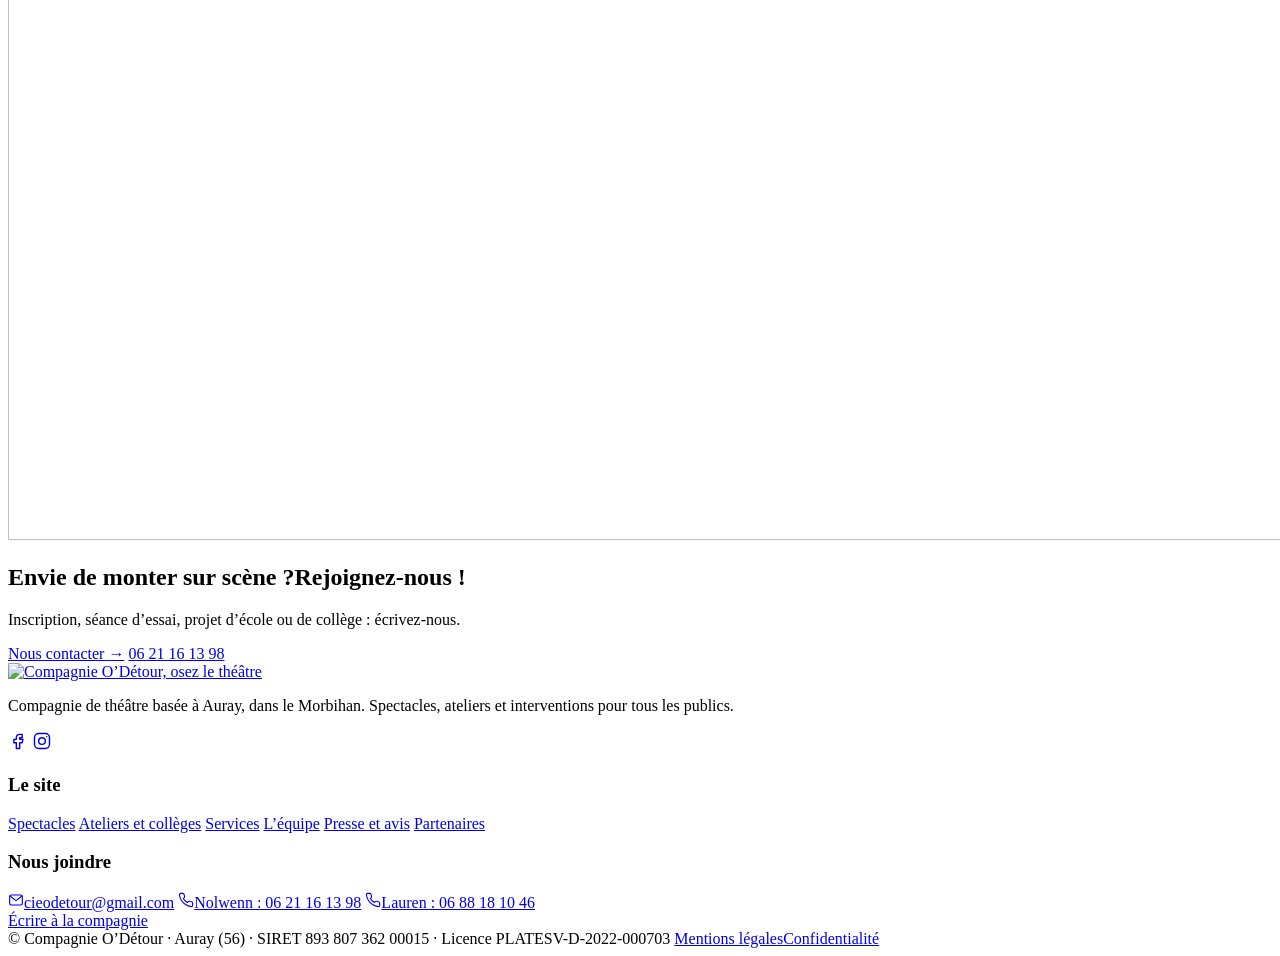
==== commit 0aedf64b: "Aperçu v2 - 2026-11-27 07:02" ====
--- a/actions-culturelles/index.html
+++ b/actions-culturelles/index.html
@@ -6,28 +6,28 @@
   <title>Ateliers théâtre à Erdeven et interventions en collège</title>
   <meta name="description" content="Cours de théâtre enfants, ados et adultes à Erdeven (Le Roëlan) et Séné. Interventions « Parle en confiance ! » dans les collèges et écoles du Morbihan.">
   <meta name="robots" content="noindex, nofollow">
-  <link rel="canonical" href="https://webiw.github.ioC:/Program Files/Git/compagnie-odetour-v2/actions-culturelles/">
-  <meta name="theme-color" content="#D9257A">
+  <link rel="canonical" href="https://webiw.github.io/compagnie-odetour-v2/actions-culturelles/">
+  <meta name="theme-color" content="#FFFFFF">
   <link rel="preconnect" href="https://fonts.googleapis.com">
   <link rel="preconnect" href="https://fonts.gstatic.com" crossorigin>
-  <link rel="icon" href="C:/Program Files/Git/compagnie-odetour-v2/favicon.svg?v=b7fcb26a89" type="image/svg+xml">
-  <link rel="icon" href="C:/Program Files/Git/compagnie-odetour-v2/favicon-32x32.png?v=b7fcb26a89" sizes="32x32" type="image/png">
-  <link rel="apple-touch-icon" href="C:/Program Files/Git/compagnie-odetour-v2/apple-touch-icon.png?v=b7fcb26a89">
+  <link rel="icon" href="/compagnie-odetour-v2/favicon.svg?v=e18ef18b79" type="image/svg+xml">
+  <link rel="icon" href="/compagnie-odetour-v2/favicon-32x32.png?v=e18ef18b79" sizes="32x32" type="image/png">
+  <link rel="apple-touch-icon" href="/compagnie-odetour-v2/apple-touch-icon.png?v=e18ef18b79">
   <meta property="og:locale" content="fr_FR">
   <meta property="og:site_name" content="Compagnie O’Détour">
   <meta property="og:title" content="Ateliers théâtre à Erdeven et interventions en collège">
   <meta property="og:description" content="Cours de théâtre enfants, ados et adultes à Erdeven (Le Roëlan) et Séné. Interventions « Parle en confiance ! » dans les collèges et écoles du Morbihan.">
   <meta property="og:type" content="website">
   <meta property="og:url" content="https://webiw.github.io/actions-culturelles/">
-  <meta property="og:image" content="https://webiw.github.ioC:/Program Files/Git/compagnie-odetour-v2/assets/brand/og-compagnie-odetour.webp">
+  <meta property="og:image" content="https://webiw.github.io/compagnie-odetour-v2/assets/brand/og-compagnie-odetour.webp">
   <meta property="og:image:width" content="1200">
   <meta property="og:image:height" content="630">
   <meta name="twitter:card" content="summary_large_image">
   <meta name="twitter:title" content="Ateliers théâtre à Erdeven et interventions en collège">
   <meta name="twitter:description" content="Cours de théâtre enfants, ados et adultes à Erdeven (Le Roëlan) et Séné. Interventions « Parle en confiance ! » dans les collèges et écoles du Morbihan.">
-  <meta name="twitter:image" content="https://webiw.github.ioC:/Program Files/Git/compagnie-odetour-v2/assets/brand/og-compagnie-odetour.webp">
-  <link rel="stylesheet" href="C:/Program Files/Git/compagnie-odetour-v2/assets/site.css?v=b7fcb26a89">
-  <script defer src="C:/Program Files/Git/compagnie-odetour-v2/assets/site.js?v=b7fcb26a89"></script>
+  <meta name="twitter:image" content="https://webiw.github.io/compagnie-odetour-v2/assets/brand/og-compagnie-odetour.webp">
+  <link rel="stylesheet" href="/compagnie-odetour-v2/assets/site.css?v=e18ef18b79">
+  <script defer src="/compagnie-odetour-v2/assets/site.js?v=e18ef18b79"></script>
   <script type="application/ld+json">{"@context":"https://schema.org","@type":"PerformingGroup","@id":"https://webiw.github.io/#organization","name":"Compagnie O’Détour","alternateName":["Cie O'Détour","Compagnie Détour Né"],"slogan":"Osez le théâtre","url":"https://webiw.github.io/","logo":"https://webiw.github.io/assets/brand/logo-odetour.webp","image":"https://webiw.github.io/assets/brand/og-compagnie-odetour.webp","description":"Compagnie théâtrale basée à Auray dans le Morbihan. Spectacles jeune public et adulte, ateliers théâtre à Erdeven et Séné, interventions scolaires et prestations sur mesure.","email":"cieodetour@gmail.com","telephone":"+33621161398","taxID":"89380736200015","address":{"@type":"PostalAddress","addressLocality":"Auray","addressRegion":"Morbihan","postalCode":"56400","addressCountry":"FR"},"areaServed":[{"@type":"AdministrativeArea","name":"Morbihan"},{"@type":"AdministrativeArea","name":"Bretagne"},{"@type":"City","name":"Auray"},{"@type":"City","name":"Erdeven"},{"@type":"City","name":"Vannes"},{"@type":"City","name":"Theix-Noyalo"},{"@type":"City","name":"Séné"},{"@type":"City","name":"Locminé"}],"founder":[{"@type":"Person","name":"Nolwenn Le Floch","jobTitle":"Cogérante, comédienne, autrice et metteuse en scène"},{"@type":"Person","name":"Lauren Legras","jobTitle":"Cogérante et metteuse en scène"}],"memberOf":{"@type":"Organization","name":"Collectif Grenier des Artistes"},"sameAs":["https://www.facebook.com/cieodetour/","https://www.instagram.com/compagnie.odetour/"]}</script>
   <script type="application/ld+json">{"@context":"https://schema.org","@type":"BreadcrumbList","itemListElement":[{"@type":"ListItem","position":1,"name":"Accueil","item":"https://webiw.github.io/"},{"@type":"ListItem","position":2,"name":"Ateliers"}]}</script>
 </head>
@@ -35,28 +35,28 @@
   <a class="skip-link" href="#contenu-principal">Aller au contenu principal</a>
 <header class="site-header">
   <div class="shell nav-wrap">
-    <a class="brand" href="C:/Program Files/Git/compagnie-odetour-v2/" aria-label="Compagnie O’Détour, retour à l’accueil">
-      <img class="brand-logo" src="C:/Program Files/Git/compagnie-odetour-v2/assets/brand/logo-odetour.webp?v=b7fcb26a89" width="352" height="264" alt="Compagnie O’Détour, osez le théâtre">
+    <a class="brand" href="/compagnie-odetour-v2/" aria-label="Compagnie O’Détour, retour à l’accueil">
+      <img class="brand-logo" src="/compagnie-odetour-v2/assets/brand/logo-odetour.webp?v=e18ef18b79" width="352" height="264" alt="Compagnie O’Détour, osez le théâtre">
     </a>
     <nav class="desktop-nav" aria-label="Navigation principale">
       <div class="nav-dropdown">
-        <a class="nav-dropdown-trigger" href="C:/Program Files/Git/compagnie-odetour-v2/spectacles/" aria-haspopup="true">Spectacles
+        <a class="nav-dropdown-trigger" href="/compagnie-odetour-v2/spectacles/" aria-haspopup="true">Spectacles
           <svg class="nav-dropdown-caret" viewBox="0 0 20 20" fill="none" stroke="currentColor" stroke-width="2" stroke-linecap="round" stroke-linejoin="round" aria-hidden="true"><polyline points="5 8 10 13 15 8"/></svg>
         </a>
         <div class="nav-dropdown-bridge">
           <div class="nav-dropdown-panel" aria-label="Sous-menu Spectacles">
-            <a class="" href="C:/Program Files/Git/compagnie-odetour-v2/spectacles/"><span>Tous les spectacles</span><small>Créations en tournée et répertoire</small></a><a class="" href="C:/Program Files/Git/compagnie-odetour-v2/spectacles/nono-et-la-valise-a-malice/"><span>Nono et la Valise à Malice</span><small>Jeune public 2-6 ans · 30 min</small></a><a class="" href="C:/Program Files/Git/compagnie-odetour-v2/spectacles/les-coquillettes-quantiques/"><span>Les Coquillettes Quantiques</span><small>Seule en scène dès 10 ans · 1 h 30</small></a>
-          </div>
-        </div>
-      </div>
-      <a class="nav-link active" href="C:/Program Files/Git/compagnie-odetour-v2/actions-culturelles/">Ateliers</a>
-      <a class="nav-link" href="C:/Program Files/Git/compagnie-odetour-v2/services/">Services</a>
-      <a class="nav-link" href="C:/Program Files/Git/compagnie-odetour-v2/equipe/">L’équipe</a>
-      <a class="nav-link" href="C:/Program Files/Git/compagnie-odetour-v2/presse/">Presse</a>
+            <a class="" href="/compagnie-odetour-v2/spectacles/"><span>Tous les spectacles</span><small>Créations en tournée et répertoire</small></a><a class="" href="/compagnie-odetour-v2/spectacles/nono-et-la-valise-a-malice/"><span>Nono et la Valise à Malice</span><small>Jeune public 2-6 ans · 30 min</small></a><a class="" href="/compagnie-odetour-v2/spectacles/les-coquillettes-quantiques/"><span>Les Coquillettes Quantiques</span><small>Seule en scène dès 10 ans · 1 h 30</small></a>
+          </div>
+        </div>
+      </div>
+      <a class="nav-link active" href="/compagnie-odetour-v2/actions-culturelles/">Ateliers</a>
+      <a class="nav-link" href="/compagnie-odetour-v2/services/">Services</a>
+      <a class="nav-link" href="/compagnie-odetour-v2/equipe/">L’équipe</a>
+      <a class="nav-link" href="/compagnie-odetour-v2/presse/">Presse</a>
     </nav>
     <div class="nav-actions">
       <a class="nav-phone tel-link" href="tel:+33621161398"><svg width="16" height="16" viewBox="0 0 24 24" fill="none" stroke="currentColor" stroke-width="1.7" stroke-linecap="round" stroke-linejoin="round" aria-hidden="true"><path d="M22 16.9v3a2 2 0 0 1-2.2 2 19.8 19.8 0 0 1-8.6-3.1 19.5 19.5 0 0 1-6-6A19.8 19.8 0 0 1 2.1 4.2 2 2 0 0 1 4.1 2h3a2 2 0 0 1 2 1.7c.1.9.4 1.8.7 2.7a2 2 0 0 1-.5 2.1L8 9.8a16 16 0 0 0 6 6l1.3-1.3a2 2 0 0 1 2.1-.5c.9.3 1.8.6 2.7.7a2 2 0 0 1 1.7 2z"/></svg>06 21 16 13 98</a>
-      <a class="btn btn-primary btn-sm nav-cta" href="C:/Program Files/Git/compagnie-odetour-v2/contact/">Nous contacter</a>
+      <a class="btn btn-primary btn-sm nav-cta" href="/compagnie-odetour-v2/contact/">Nous contacter</a>
       <button type="button" class="mobile-toggle" data-mobile-toggle aria-expanded="false" aria-controls="menu-mobile">
         <svg width="22" height="22" viewBox="0 0 24 24" fill="none" stroke="currentColor" stroke-width="2.2" stroke-linecap="round" aria-hidden="true"><line x1="4" y1="7" x2="20" y2="7"/><line x1="4" y1="12" x2="20" y2="12"/><line x1="4" y1="17" x2="20" y2="17"/></svg>
         <span class="sr-only">Menu</span>
@@ -65,20 +65,20 @@
   </div>
   <div class="mobile-drawer" id="menu-mobile">
     <nav class="shell mobile-drawer-links" aria-label="Navigation mobile">
-      <a class="" href="C:/Program Files/Git/compagnie-odetour-v2/">Accueil</a>
-      <a class="" href="C:/Program Files/Git/compagnie-odetour-v2/spectacles/">Spectacles</a><a class="sub-link " href="C:/Program Files/Git/compagnie-odetour-v2/spectacles/nono-et-la-valise-a-malice/">Nono et la Valise à Malice</a><a class="sub-link " href="C:/Program Files/Git/compagnie-odetour-v2/spectacles/les-coquillettes-quantiques/">Les Coquillettes Quantiques</a>
-      <a class="active" href="C:/Program Files/Git/compagnie-odetour-v2/actions-culturelles/">Ateliers</a><a class="" href="C:/Program Files/Git/compagnie-odetour-v2/services/">Services</a><a class="" href="C:/Program Files/Git/compagnie-odetour-v2/equipe/">L’équipe</a><a class="" href="C:/Program Files/Git/compagnie-odetour-v2/presse/">Presse</a>
-      <a class="" href="C:/Program Files/Git/compagnie-odetour-v2/partenaires/">Partenaires</a>
-      <a class="drawer-cta" href="C:/Program Files/Git/compagnie-odetour-v2/contact/">Nous contacter</a>
+      <a class="" href="/compagnie-odetour-v2/">Accueil</a>
+      <a class="" href="/compagnie-odetour-v2/spectacles/">Spectacles</a><a class="sub-link " href="/compagnie-odetour-v2/spectacles/nono-et-la-valise-a-malice/">Nono et la Valise à Malice</a><a class="sub-link " href="/compagnie-odetour-v2/spectacles/les-coquillettes-quantiques/">Les Coquillettes Quantiques</a>
+      <a class="active" href="/compagnie-odetour-v2/actions-culturelles/">Ateliers</a><a class="" href="/compagnie-odetour-v2/services/">Services</a><a class="" href="/compagnie-odetour-v2/equipe/">L’équipe</a><a class="" href="/compagnie-odetour-v2/presse/">Presse</a>
+      <a class="" href="/compagnie-odetour-v2/partenaires/">Partenaires</a>
+      <a class="drawer-cta" href="/compagnie-odetour-v2/contact/">Nous contacter</a>
     </nav>
   </div>
 </header>
   <main id="contenu-principal">
     <section class="page-banner">
-  <img class="page-banner-img" src="C:/Program Files/Git/compagnie-odetour-v2/assets/photos/spectacle-atelier-enfants-scene-compagnie-odetour.webp" alt="Élèves de l’atelier théâtre enfants sur scène lors de leur spectacle" width="4608" height="2592" fetchpriority="high" style="object-position:50% 55%">
+  <img class="page-banner-img" src="/compagnie-odetour-v2/assets/photos/spectacle-atelier-enfants-scene-compagnie-odetour.webp" alt="Élèves de l’atelier théâtre enfants sur scène lors de leur spectacle" width="4608" height="2592" fetchpriority="high" style="object-position:50% 55%">
   <div class="shell page-banner-content">
     <p class="hero-hand">pour tous les âges</p>
-    <h1><span class="hero-title">Ateliers de théâtre à Erdeven et à Séné<svg class="sparkle sparkle-a" viewBox="0 0 24 24" aria-hidden="true"><path fill="currentColor" d="M12 0c.6 6.2 5.8 11.4 12 12-6.2.6-11.4 5.8-12 12-.6-6.2-5.8-11.4-12-12C6.2 11.4 11.4 6.2 12 0z"/></svg><svg class="sparkle sparkle-b" viewBox="0 0 24 24" aria-hidden="true"><path fill="currentColor" d="M12 0c.6 6.2 5.8 11.4 12 12-6.2.6-11.4 5.8-12 12-.6-6.2-5.8-11.4-12-12C6.2 11.4 11.4 6.2 12 0z"/></svg></span></h1>
+    <h1><span class="hero-title">Ateliers de théâtre à Erdeven et à Séné</span></h1>
     <p class="page-banner-sub">Jouer, oser, rire ensemble&nbsp;: des ateliers toute l’année, et du théâtre dans les écoles et les collèges du Morbihan.</p>
     
   </div>
@@ -130,7 +130,7 @@
       </article>
     </div>
     <div class="button-row is-center ticket-cta">
-      <a class="btn btn-primary" href="C:/Program Files/Git/compagnie-odetour-v2/contact/?sujet=atelier">S’inscrire ou faire une séance d’essai <span class="arrow" aria-hidden="true">→</span></a>
+      <a class="btn btn-primary" href="/compagnie-odetour-v2/contact/?sujet=atelier">S’inscrire ou faire une séance d’essai <span class="arrow" aria-hidden="true">→</span></a>
     </div>
   </div>
 </section>
@@ -143,16 +143,16 @@
     </div>
   </div>
   <div class="polaroid-row is-posters">
-    <figure class="polaroid" style="--tilt:-3deg"><button type="button" class="lightbox-trigger" data-lightbox-src="C:/Program Files/Git/compagnie-odetour-v2/assets/photos/affiche-ateliers-theatre-erdeven-roelan.webp" data-lightbox-alt="Affiche des ateliers théâtre enfants et ados à la salle du Roëlan à Erdeven" data-lightbox-caption="Ateliers hebdomadaires du mercredi à la salle du Roëlan (Erdeven) pour les 7-11 ans et les 12-16 ans."><img loading="lazy" src="C:/Program Files/Git/compagnie-odetour-v2/assets/photos/affiche-ateliers-theatre-erdeven-roelan.webp" alt="Affiche des ateliers théâtre enfants et ados à la salle du Roëlan à Erdeven" width="1414" height="2000"><span class="zoom-hint"><svg width="14" height="14" viewBox="0 0 24 24" fill="none" stroke="currentColor" stroke-width="2.2" stroke-linecap="round" stroke-linejoin="round" aria-hidden="true"><circle cx="11" cy="11" r="8"/><line x1="21" y1="21" x2="16.65" y2="16.65"/><line x1="11" y1="8" x2="11" y2="14"/><line x1="8" y1="11" x2="14" y2="11"/></svg>Agrandir</span></button><figcaption>Les ateliers</figcaption></figure>
-    <figure class="polaroid" style="--tilt:2deg"><button type="button" class="lightbox-trigger" data-lightbox-src="C:/Program Files/Git/compagnie-odetour-v2/assets/photos/affiche-la-terre-qui-ne-voulait-plus-tourner-erdeven.webp" data-lightbox-alt="Affiche du spectacle atelier enfants La Terre qui ne voulait plus tourner à Erdeven" data-lightbox-caption="Spectacle de fin d’année de l’atelier enfants : « La Terre qui ne voulait plus tourner », mise en scène par Justine Guichen à l’Espace culturel Le Roëlan."><img loading="lazy" src="C:/Program Files/Git/compagnie-odetour-v2/assets/photos/affiche-la-terre-qui-ne-voulait-plus-tourner-erdeven.webp" alt="Affiche du spectacle atelier enfants La Terre qui ne voulait plus tourner à Erdeven" width="1410" height="2000"><span class="zoom-hint"><svg width="14" height="14" viewBox="0 0 24 24" fill="none" stroke="currentColor" stroke-width="2.2" stroke-linecap="round" stroke-linejoin="round" aria-hidden="true"><circle cx="11" cy="11" r="8"/><line x1="21" y1="21" x2="16.65" y2="16.65"/><line x1="11" y1="8" x2="11" y2="14"/><line x1="8" y1="11" x2="14" y2="11"/></svg>Agrandir</span></button><figcaption>La Terre qui ne voulait plus tourner</figcaption></figure>
-    <figure class="polaroid" style="--tilt:-2deg"><button type="button" class="lightbox-trigger" data-lightbox-src="C:/Program Files/Git/compagnie-odetour-v2/assets/photos/affiche-le-mega-malade-imaginaire-ados-erdeven.webp" data-lightbox-alt="Affiche du spectacle des ados Le Méga Malade imaginaire à la salle du Roëlan à Erdeven" data-lightbox-caption="Spectacle de l’atelier ados : « Le Méga Malade imaginaire » d’après Molière, mis en scène par Lauren Legras et Nolwenn Le Floch."><img loading="lazy" src="C:/Program Files/Git/compagnie-odetour-v2/assets/photos/affiche-le-mega-malade-imaginaire-ados-erdeven.webp" alt="Affiche du spectacle des ados Le Méga Malade imaginaire à la salle du Roëlan à Erdeven" width="1054" height="1492"><span class="zoom-hint"><svg width="14" height="14" viewBox="0 0 24 24" fill="none" stroke="currentColor" stroke-width="2.2" stroke-linecap="round" stroke-linejoin="round" aria-hidden="true"><circle cx="11" cy="11" r="8"/><line x1="21" y1="21" x2="16.65" y2="16.65"/><line x1="11" y1="8" x2="11" y2="14"/><line x1="8" y1="11" x2="14" y2="11"/></svg>Agrandir</span></button><figcaption>Le Méga Malade imaginaire</figcaption></figure>
-    <figure class="polaroid" style="--tilt:3deg"><button type="button" class="lightbox-trigger" data-lightbox-src="C:/Program Files/Git/compagnie-odetour-v2/assets/photos/affiche-les-super-zeros-atelier-enfants-erdeven.webp" data-lightbox-alt="Affiche du spectacle atelier enfants Les Super-zéros à Erdeven" data-lightbox-caption="« Les Super-zéros » de Luc Boulanger, présenté par l’atelier enfants à l’Espace culturel d’Erdeven."><img loading="lazy" src="C:/Program Files/Git/compagnie-odetour-v2/assets/photos/affiche-les-super-zeros-atelier-enfants-erdeven.webp" alt="Affiche du spectacle atelier enfants Les Super-zéros à Erdeven" width="1448" height="2048"><span class="zoom-hint"><svg width="14" height="14" viewBox="0 0 24 24" fill="none" stroke="currentColor" stroke-width="2.2" stroke-linecap="round" stroke-linejoin="round" aria-hidden="true"><circle cx="11" cy="11" r="8"/><line x1="21" y1="21" x2="16.65" y2="16.65"/><line x1="11" y1="8" x2="11" y2="14"/><line x1="8" y1="11" x2="14" y2="11"/></svg>Agrandir</span></button><figcaption>Les Super-zéros</figcaption></figure>
+    <figure class="polaroid" style="--tilt:-3deg"><button type="button" class="lightbox-trigger" data-lightbox-src="/compagnie-odetour-v2/assets/photos/affiche-ateliers-theatre-erdeven-roelan.webp" data-lightbox-alt="Affiche des ateliers théâtre enfants et ados à la salle du Roëlan à Erdeven" data-lightbox-caption="Ateliers hebdomadaires du mercredi à la salle du Roëlan (Erdeven) pour les 7-11 ans et les 12-16 ans."><img loading="lazy" src="/compagnie-odetour-v2/assets/photos/affiche-ateliers-theatre-erdeven-roelan.webp" alt="Affiche des ateliers théâtre enfants et ados à la salle du Roëlan à Erdeven" width="1414" height="2000"><span class="zoom-hint"><svg width="14" height="14" viewBox="0 0 24 24" fill="none" stroke="currentColor" stroke-width="2.2" stroke-linecap="round" stroke-linejoin="round" aria-hidden="true"><circle cx="11" cy="11" r="8"/><line x1="21" y1="21" x2="16.65" y2="16.65"/><line x1="11" y1="8" x2="11" y2="14"/><line x1="8" y1="11" x2="14" y2="11"/></svg>Agrandir</span></button><figcaption>Les ateliers</figcaption></figure>
+    <figure class="polaroid" style="--tilt:2deg"><button type="button" class="lightbox-trigger" data-lightbox-src="/compagnie-odetour-v2/assets/photos/affiche-la-terre-qui-ne-voulait-plus-tourner-erdeven.webp" data-lightbox-alt="Affiche du spectacle atelier enfants La Terre qui ne voulait plus tourner à Erdeven" data-lightbox-caption="Spectacle de fin d’année de l’atelier enfants : « La Terre qui ne voulait plus tourner », mise en scène par Justine Guichen à l’Espace culturel Le Roëlan."><img loading="lazy" src="/compagnie-odetour-v2/assets/photos/affiche-la-terre-qui-ne-voulait-plus-tourner-erdeven.webp" alt="Affiche du spectacle atelier enfants La Terre qui ne voulait plus tourner à Erdeven" width="1410" height="2000"><span class="zoom-hint"><svg width="14" height="14" viewBox="0 0 24 24" fill="none" stroke="currentColor" stroke-width="2.2" stroke-linecap="round" stroke-linejoin="round" aria-hidden="true"><circle cx="11" cy="11" r="8"/><line x1="21" y1="21" x2="16.65" y2="16.65"/><line x1="11" y1="8" x2="11" y2="14"/><line x1="8" y1="11" x2="14" y2="11"/></svg>Agrandir</span></button><figcaption>La Terre qui ne voulait plus tourner</figcaption></figure>
+    <figure class="polaroid" style="--tilt:-2deg"><button type="button" class="lightbox-trigger" data-lightbox-src="/compagnie-odetour-v2/assets/photos/affiche-le-mega-malade-imaginaire-ados-erdeven.webp" data-lightbox-alt="Affiche du spectacle des ados Le Méga Malade imaginaire à la salle du Roëlan à Erdeven" data-lightbox-caption="Spectacle de l’atelier ados : « Le Méga Malade imaginaire » d’après Molière, mis en scène par Lauren Legras et Nolwenn Le Floch."><img loading="lazy" src="/compagnie-odetour-v2/assets/photos/affiche-le-mega-malade-imaginaire-ados-erdeven.webp" alt="Affiche du spectacle des ados Le Méga Malade imaginaire à la salle du Roëlan à Erdeven" width="1054" height="1492"><span class="zoom-hint"><svg width="14" height="14" viewBox="0 0 24 24" fill="none" stroke="currentColor" stroke-width="2.2" stroke-linecap="round" stroke-linejoin="round" aria-hidden="true"><circle cx="11" cy="11" r="8"/><line x1="21" y1="21" x2="16.65" y2="16.65"/><line x1="11" y1="8" x2="11" y2="14"/><line x1="8" y1="11" x2="14" y2="11"/></svg>Agrandir</span></button><figcaption>Le Méga Malade imaginaire</figcaption></figure>
+    <figure class="polaroid" style="--tilt:3deg"><button type="button" class="lightbox-trigger" data-lightbox-src="/compagnie-odetour-v2/assets/photos/affiche-les-super-zeros-atelier-enfants-erdeven.webp" data-lightbox-alt="Affiche du spectacle atelier enfants Les Super-zéros à Erdeven" data-lightbox-caption="« Les Super-zéros » de Luc Boulanger, présenté par l’atelier enfants à l’Espace culturel d’Erdeven."><img loading="lazy" src="/compagnie-odetour-v2/assets/photos/affiche-les-super-zeros-atelier-enfants-erdeven.webp" alt="Affiche du spectacle atelier enfants Les Super-zéros à Erdeven" width="1448" height="2048"><span class="zoom-hint"><svg width="14" height="14" viewBox="0 0 24 24" fill="none" stroke="currentColor" stroke-width="2.2" stroke-linecap="round" stroke-linejoin="round" aria-hidden="true"><circle cx="11" cy="11" r="8"/><line x1="21" y1="21" x2="16.65" y2="16.65"/><line x1="11" y1="8" x2="11" y2="14"/><line x1="8" y1="11" x2="14" y2="11"/></svg>Agrandir</span></button><figcaption>Les Super-zéros</figcaption></figure>
   </div>
 </section>
 
 <section class="v2-section" id="parle-en-confiance">
   <div class="shell split is-reverse">
-    <div class="split-media is-poster"><button type="button" class="lightbox-trigger" data-lightbox-src="C:/Program Files/Git/compagnie-odetour-v2/assets/photos/affiche-parle-en-confiance-theatre-immersif-college.webp" data-lightbox-alt="Affiche Parle en confiance, théâtre immersif au collège par la Compagnie O’Détour" data-lightbox-caption="Affiche de l’intervention « Parle en confiance ! » : un théâtre immersif de 3 h au collège."><img loading="lazy" src="C:/Program Files/Git/compagnie-odetour-v2/assets/photos/affiche-parle-en-confiance-theatre-immersif-college.webp" alt="Affiche Parle en confiance, théâtre immersif au collège par la Compagnie O’Détour" width="687" height="1024"><span class="zoom-hint"><svg width="14" height="14" viewBox="0 0 24 24" fill="none" stroke="currentColor" stroke-width="2.2" stroke-linecap="round" stroke-linejoin="round" aria-hidden="true"><circle cx="11" cy="11" r="8"/><line x1="21" y1="21" x2="16.65" y2="16.65"/><line x1="11" y1="8" x2="11" y2="14"/><line x1="8" y1="11" x2="14" y2="11"/></svg>Agrandir</span></button></div>
+    <div class="split-media is-poster"><button type="button" class="lightbox-trigger" data-lightbox-src="/compagnie-odetour-v2/assets/photos/affiche-parle-en-confiance-theatre-immersif-college.webp" data-lightbox-alt="Affiche Parle en confiance, théâtre immersif au collège par la Compagnie O’Détour" data-lightbox-caption="Affiche de l’intervention « Parle en confiance ! » : un théâtre immersif de 3 h au collège."><img loading="lazy" src="/compagnie-odetour-v2/assets/photos/affiche-parle-en-confiance-theatre-immersif-college.webp" alt="Affiche Parle en confiance, théâtre immersif au collège par la Compagnie O’Détour" width="687" height="1024"><span class="zoom-hint"><svg width="14" height="14" viewBox="0 0 24 24" fill="none" stroke="currentColor" stroke-width="2.2" stroke-linecap="round" stroke-linejoin="round" aria-hidden="true"><circle cx="11" cy="11" r="8"/><line x1="21" y1="21" x2="16.65" y2="16.65"/><line x1="11" y1="8" x2="11" y2="14"/><line x1="8" y1="11" x2="14" y2="11"/></svg>Agrandir</span></button></div>
     <div class="split-text">
       <span class="hand-note">au collège</span>
       <h2>Parle en confiance&nbsp;!</h2>
@@ -160,7 +160,7 @@
       <p>Déjà au programme dans les collèges de Quéven, Locminé, Guémené-sur-Scorff, Ploërmel et Malestroit.</p>
       <ul class="chips"><li>Élèves de 3e</li><li>3 heures</li><li>Théâtre immersif</li></ul>
       <div class="button-row">
-        <a class="btn btn-primary" href="C:/Program Files/Git/compagnie-odetour-v2/contact/?sujet=atelier&amp;objet=Intervention%20coll%C3%A8ge%20Parle%20en%20confiance">Faire venir la compagnie <span class="arrow" aria-hidden="true">→</span></a>
+        <a class="btn btn-primary" href="/compagnie-odetour-v2/contact/?sujet=atelier&amp;objet=Intervention%20coll%C3%A8ge%20Parle%20en%20confiance">Faire venir la compagnie <span class="arrow" aria-hidden="true">→</span></a>
       </div>
     </div>
   </div>
@@ -199,20 +199,20 @@
       </article>
     </div>
     <div class="photo-grid">
-      <button type="button" class="lightbox-trigger" data-lightbox-src="C:/Program Files/Git/compagnie-odetour-v2/assets/photos/atelier-theatre-ecole-saint-joseph-camors.webp" data-lightbox-alt="Élèves de CP et CE1 de l’école Saint-Joseph de Camors en costume après leur spectacle" data-lightbox-caption="Plus de 30 élèves de CP et CE1 de l’école Saint-Joseph de Camors réunis après leur représentation théâtrale."><img loading="lazy" src="C:/Program Files/Git/compagnie-odetour-v2/assets/photos/atelier-theatre-ecole-saint-joseph-camors.webp" alt="Élèves de CP et CE1 de l’école Saint-Joseph de Camors en costume après leur spectacle" width="2048" height="1536"><span class="zoom-hint"><svg width="14" height="14" viewBox="0 0 24 24" fill="none" stroke="currentColor" stroke-width="2.2" stroke-linecap="round" stroke-linejoin="round" aria-hidden="true"><circle cx="11" cy="11" r="8"/><line x1="21" y1="21" x2="16.65" y2="16.65"/><line x1="11" y1="8" x2="11" y2="14"/><line x1="8" y1="11" x2="14" y2="11"/></svg>Agrandir</span></button>
-      <button type="button" class="lightbox-trigger" data-lightbox-src="C:/Program Files/Git/compagnie-odetour-v2/assets/photos/atelier-decouverte-theatre-centre-loisirs-erdeven.webp" data-lightbox-alt="Atelier découverte théâtre avec les enfants du centre de loisirs d’Erdeven" data-lightbox-caption="Séance d’initiation au jeu théâtral sur scène avec les enfants de l’accueil de loisirs (CLSH) d’Erdeven."><img loading="lazy" src="C:/Program Files/Git/compagnie-odetour-v2/assets/photos/atelier-decouverte-theatre-centre-loisirs-erdeven.webp" alt="Atelier découverte théâtre avec les enfants du centre de loisirs d’Erdeven" width="2048" height="1536"><span class="zoom-hint"><svg width="14" height="14" viewBox="0 0 24 24" fill="none" stroke="currentColor" stroke-width="2.2" stroke-linecap="round" stroke-linejoin="round" aria-hidden="true"><circle cx="11" cy="11" r="8"/><line x1="21" y1="21" x2="16.65" y2="16.65"/><line x1="11" y1="8" x2="11" y2="14"/><line x1="8" y1="11" x2="14" y2="11"/></svg>Agrandir</span></button>
-      <button type="button" class="lightbox-trigger" data-lightbox-src="C:/Program Files/Git/compagnie-odetour-v2/assets/photos/intervention-parle-en-confiance-college-kerbellec-queven.webp" data-lightbox-alt="Nolwenn Le Floch devant le collège Joseph Kerbellec à Quéven pour Parle en confiance" data-lightbox-caption="Tournée des collèges du Morbihan « Parle en confiance ! » : étape au collège Joseph Kerbellec à Quéven."><img loading="lazy" src="C:/Program Files/Git/compagnie-odetour-v2/assets/photos/intervention-parle-en-confiance-college-kerbellec-queven.webp" alt="Nolwenn Le Floch devant le collège Joseph Kerbellec à Quéven pour Parle en confiance" width="2048" height="1536"><span class="zoom-hint"><svg width="14" height="14" viewBox="0 0 24 24" fill="none" stroke="currentColor" stroke-width="2.2" stroke-linecap="round" stroke-linejoin="round" aria-hidden="true"><circle cx="11" cy="11" r="8"/><line x1="21" y1="21" x2="16.65" y2="16.65"/><line x1="11" y1="8" x2="11" y2="14"/><line x1="8" y1="11" x2="14" y2="11"/></svg>Agrandir</span></button>
+      <button type="button" class="lightbox-trigger" data-lightbox-src="/compagnie-odetour-v2/assets/photos/atelier-theatre-ecole-saint-joseph-camors.webp" data-lightbox-alt="Élèves de CP et CE1 de l’école Saint-Joseph de Camors en costume après leur spectacle" data-lightbox-caption="Plus de 30 élèves de CP et CE1 de l’école Saint-Joseph de Camors réunis après leur représentation théâtrale."><img loading="lazy" src="/compagnie-odetour-v2/assets/photos/atelier-theatre-ecole-saint-joseph-camors.webp" alt="Élèves de CP et CE1 de l’école Saint-Joseph de Camors en costume après leur spectacle" width="2048" height="1536"><span class="zoom-hint"><svg width="14" height="14" viewBox="0 0 24 24" fill="none" stroke="currentColor" stroke-width="2.2" stroke-linecap="round" stroke-linejoin="round" aria-hidden="true"><circle cx="11" cy="11" r="8"/><line x1="21" y1="21" x2="16.65" y2="16.65"/><line x1="11" y1="8" x2="11" y2="14"/><line x1="8" y1="11" x2="14" y2="11"/></svg>Agrandir</span></button>
+      <button type="button" class="lightbox-trigger" data-lightbox-src="/compagnie-odetour-v2/assets/photos/atelier-decouverte-theatre-centre-loisirs-erdeven.webp" data-lightbox-alt="Atelier découverte théâtre avec les enfants du centre de loisirs d’Erdeven" data-lightbox-caption="Séance d’initiation au jeu théâtral sur scène avec les enfants de l’accueil de loisirs (CLSH) d’Erdeven."><img loading="lazy" src="/compagnie-odetour-v2/assets/photos/atelier-decouverte-theatre-centre-loisirs-erdeven.webp" alt="Atelier découverte théâtre avec les enfants du centre de loisirs d’Erdeven" width="2048" height="1536"><span class="zoom-hint"><svg width="14" height="14" viewBox="0 0 24 24" fill="none" stroke="currentColor" stroke-width="2.2" stroke-linecap="round" stroke-linejoin="round" aria-hidden="true"><circle cx="11" cy="11" r="8"/><line x1="21" y1="21" x2="16.65" y2="16.65"/><line x1="11" y1="8" x2="11" y2="14"/><line x1="8" y1="11" x2="14" y2="11"/></svg>Agrandir</span></button>
+      <button type="button" class="lightbox-trigger" data-lightbox-src="/compagnie-odetour-v2/assets/photos/intervention-parle-en-confiance-college-kerbellec-queven.webp" data-lightbox-alt="Nolwenn Le Floch devant le collège Joseph Kerbellec à Quéven pour Parle en confiance" data-lightbox-caption="Tournée des collèges du Morbihan « Parle en confiance ! » : étape au collège Joseph Kerbellec à Quéven."><img loading="lazy" src="/compagnie-odetour-v2/assets/photos/intervention-parle-en-confiance-college-kerbellec-queven.webp" alt="Nolwenn Le Floch devant le collège Joseph Kerbellec à Quéven pour Parle en confiance" width="2048" height="1536"><span class="zoom-hint"><svg width="14" height="14" viewBox="0 0 24 24" fill="none" stroke="currentColor" stroke-width="2.2" stroke-linecap="round" stroke-linejoin="round" aria-hidden="true"><circle cx="11" cy="11" r="8"/><line x1="21" y1="21" x2="16.65" y2="16.65"/><line x1="11" y1="8" x2="11" y2="14"/><line x1="8" y1="11" x2="14" y2="11"/></svg>Agrandir</span></button>
     </div>
   </div>
 </section>
 
 <section class="photo-band">
-  <img loading="lazy" src="C:/Program Files/Git/compagnie-odetour-v2/assets/photos/jeu-de-scene-lumiere-nocturne-compagnie-odetour.webp" alt="" width="1536" height="2048">
+  <img loading="lazy" src="/compagnie-odetour-v2/assets/photos/jeu-de-scene-lumiere-nocturne-compagnie-odetour.webp" alt="" width="1536" height="2048">
   <div class="shell">
     <h2>Envie de monter sur scène&nbsp;?<span class="pink">Rejoignez-nous&nbsp;!</span></h2>
     <p>Inscription, séance d’essai, projet d’école ou de collège&nbsp;: écrivez-nous.</p>
     <div class="button-row is-center">
-      <a class="btn btn-primary" href="C:/Program Files/Git/compagnie-odetour-v2/contact/?sujet=atelier">Nous contacter <span class="arrow" aria-hidden="true">→</span></a>
+      <a class="btn btn-primary" href="/compagnie-odetour-v2/contact/?sujet=atelier">Nous contacter <span class="arrow" aria-hidden="true">→</span></a>
       <a class="btn btn-white tel-link" href="tel:+33621161398">06 21 16 13 98</a>
     </div>
   </div>
@@ -221,8 +221,8 @@
   <footer class="site-footer">
   <div class="shell v2-footer">
     <div class="v2-footer-about">
-      <a href="C:/Program Files/Git/compagnie-odetour-v2/" aria-label="Compagnie O’Détour, accueil">
-        <img class="v2-footer-logo" loading="lazy" src="C:/Program Files/Git/compagnie-odetour-v2/assets/brand/logo-odetour.webp?v=b7fcb26a89" width="352" height="264" alt="Compagnie O’Détour, osez le théâtre">
+      <a href="/compagnie-odetour-v2/" aria-label="Compagnie O’Détour, accueil">
+        <img class="v2-footer-logo" loading="lazy" src="/compagnie-odetour-v2/assets/brand/logo-odetour.webp?v=e18ef18b79" width="352" height="264" alt="Compagnie O’Détour, osez le théâtre">
       </a>
       <p>Compagnie de théâtre basée à Auray, dans le Morbihan. Spectacles, ateliers et interventions pour tous les publics.</p>
       <div class="social-row">
@@ -233,12 +233,12 @@
     <div>
       <h3>Le site</h3>
       <div class="v2-footer-links">
-        <a href="C:/Program Files/Git/compagnie-odetour-v2/spectacles/">Spectacles</a>
-        <a href="C:/Program Files/Git/compagnie-odetour-v2/actions-culturelles/">Ateliers et collèges</a>
-        <a href="C:/Program Files/Git/compagnie-odetour-v2/services/">Services</a>
-        <a href="C:/Program Files/Git/compagnie-odetour-v2/equipe/">L’équipe</a>
-        <a href="C:/Program Files/Git/compagnie-odetour-v2/presse/">Presse et avis</a>
-        <a href="C:/Program Files/Git/compagnie-odetour-v2/partenaires/">Partenaires</a>
+        <a href="/compagnie-odetour-v2/spectacles/">Spectacles</a>
+        <a href="/compagnie-odetour-v2/actions-culturelles/">Ateliers et collèges</a>
+        <a href="/compagnie-odetour-v2/services/">Services</a>
+        <a href="/compagnie-odetour-v2/equipe/">L’équipe</a>
+        <a href="/compagnie-odetour-v2/presse/">Presse et avis</a>
+        <a href="/compagnie-odetour-v2/partenaires/">Partenaires</a>
       </div>
     </div>
     <div>
@@ -248,12 +248,12 @@
         <a class="tel-link" href="tel:+33621161398"><svg width="16" height="16" viewBox="0 0 24 24" fill="none" stroke="currentColor" stroke-width="1.7" stroke-linecap="round" stroke-linejoin="round" aria-hidden="true"><path d="M22 16.9v3a2 2 0 0 1-2.2 2 19.8 19.8 0 0 1-8.6-3.1 19.5 19.5 0 0 1-6-6A19.8 19.8 0 0 1 2.1 4.2 2 2 0 0 1 4.1 2h3a2 2 0 0 1 2 1.7c.1.9.4 1.8.7 2.7a2 2 0 0 1-.5 2.1L8 9.8a16 16 0 0 0 6 6l1.3-1.3a2 2 0 0 1 2.1-.5c.9.3 1.8.6 2.7.7a2 2 0 0 1 1.7 2z"/></svg>Nolwenn : 06 21 16 13 98</a>
         <a class="tel-link" href="tel:+33688181046"><svg width="16" height="16" viewBox="0 0 24 24" fill="none" stroke="currentColor" stroke-width="1.7" stroke-linecap="round" stroke-linejoin="round" aria-hidden="true"><path d="M22 16.9v3a2 2 0 0 1-2.2 2 19.8 19.8 0 0 1-8.6-3.1 19.5 19.5 0 0 1-6-6A19.8 19.8 0 0 1 2.1 4.2 2 2 0 0 1 4.1 2h3a2 2 0 0 1 2 1.7c.1.9.4 1.8.7 2.7a2 2 0 0 1-.5 2.1L8 9.8a16 16 0 0 0 6 6l1.3-1.3a2 2 0 0 1 2.1-.5c.9.3 1.8.6 2.7.7a2 2 0 0 1 1.7 2z"/></svg>Lauren : 06 88 18 10 46</a>
       </div>
-      <a class="btn btn-primary btn-sm v2-footer-cta" href="C:/Program Files/Git/compagnie-odetour-v2/contact/">Écrire à la compagnie</a>
+      <a class="btn btn-primary btn-sm v2-footer-cta" href="/compagnie-odetour-v2/contact/">Écrire à la compagnie</a>
     </div>
   </div>
   <div class="shell v2-footer-bottom">
     <span>© Compagnie O’Détour · Auray (56) · SIRET <span class="num">893 807 362 00015</span> · Licence <span class="num">PLATESV-D-2022-000703</span></span>
-    <span class="v2-footer-legal"><a href="C:/Program Files/Git/compagnie-odetour-v2/mentions-legales/">Mentions légales</a><a href="C:/Program Files/Git/compagnie-odetour-v2/confidentialite/">Confidentialité</a></span>
+    <span class="v2-footer-legal"><a href="/compagnie-odetour-v2/mentions-legales/">Mentions légales</a><a href="/compagnie-odetour-v2/confidentialite/">Confidentialité</a></span>
   </div>
 </footer>
 </body>
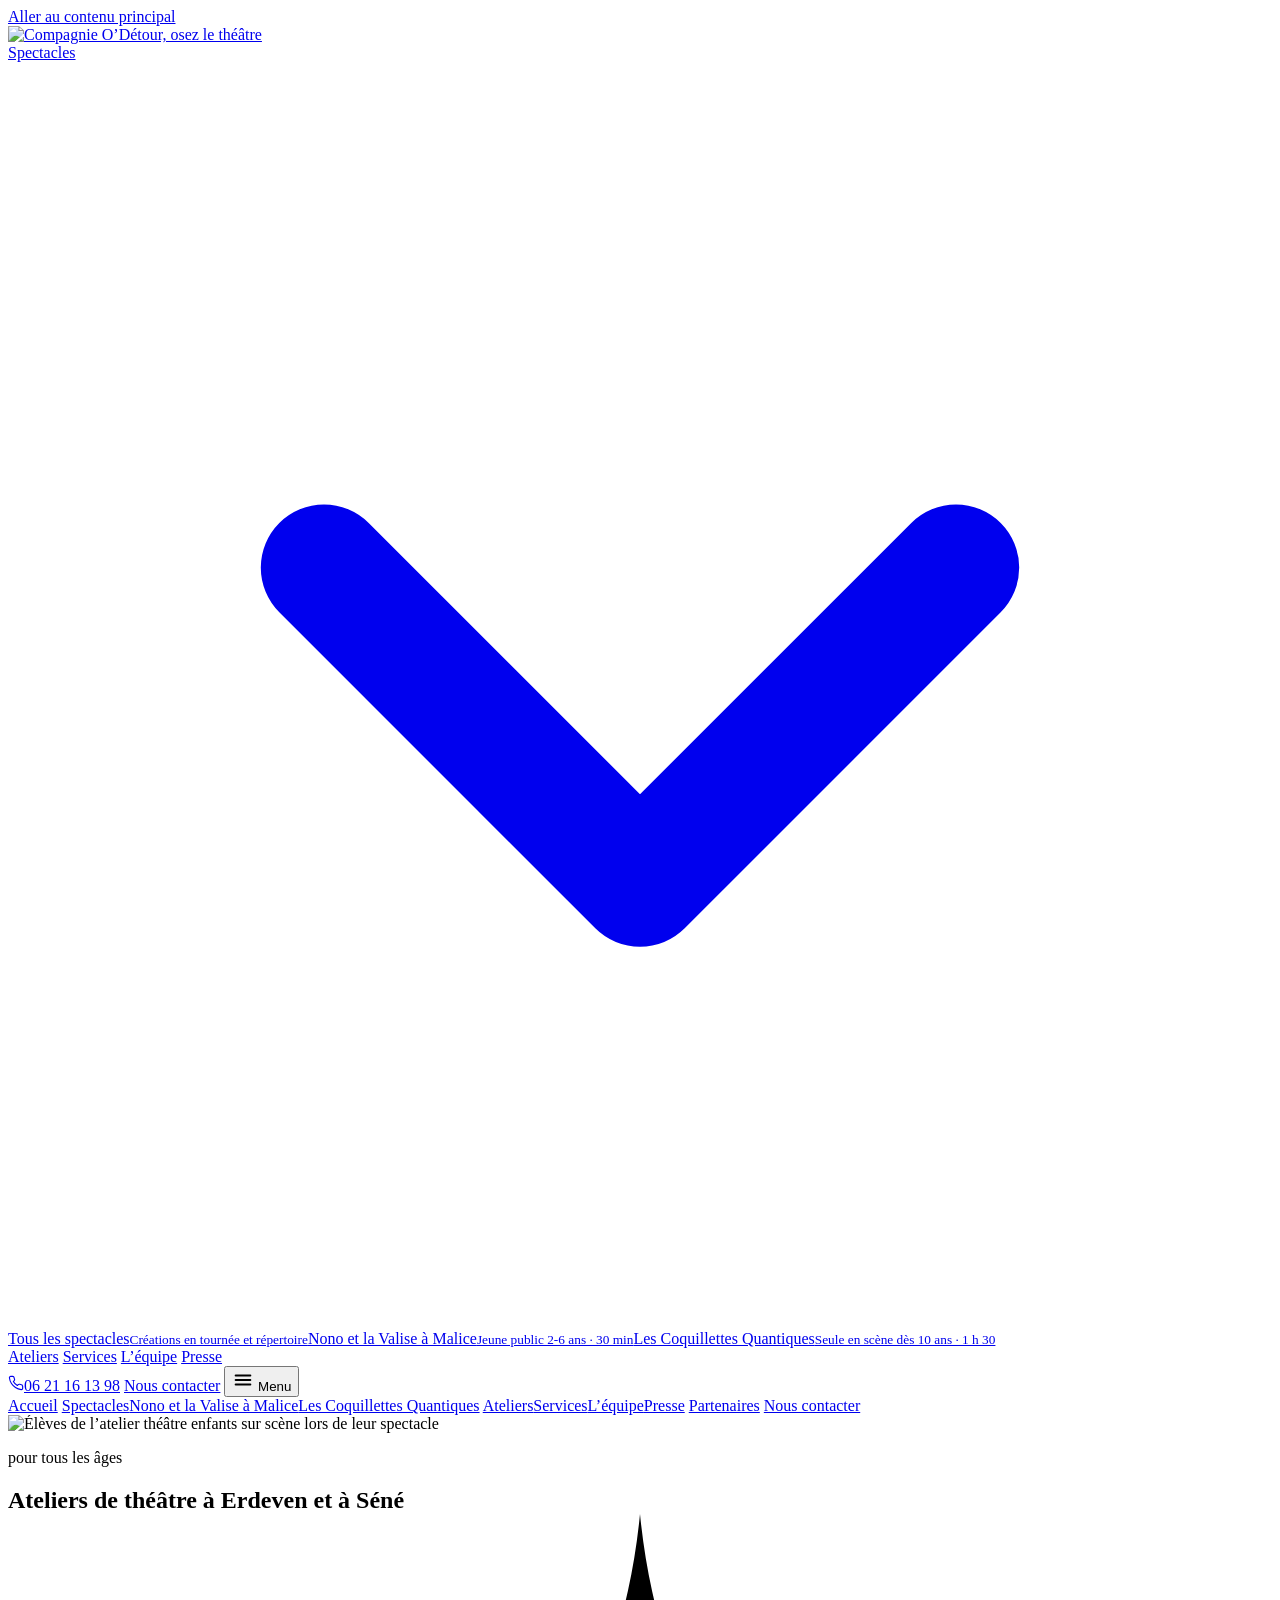
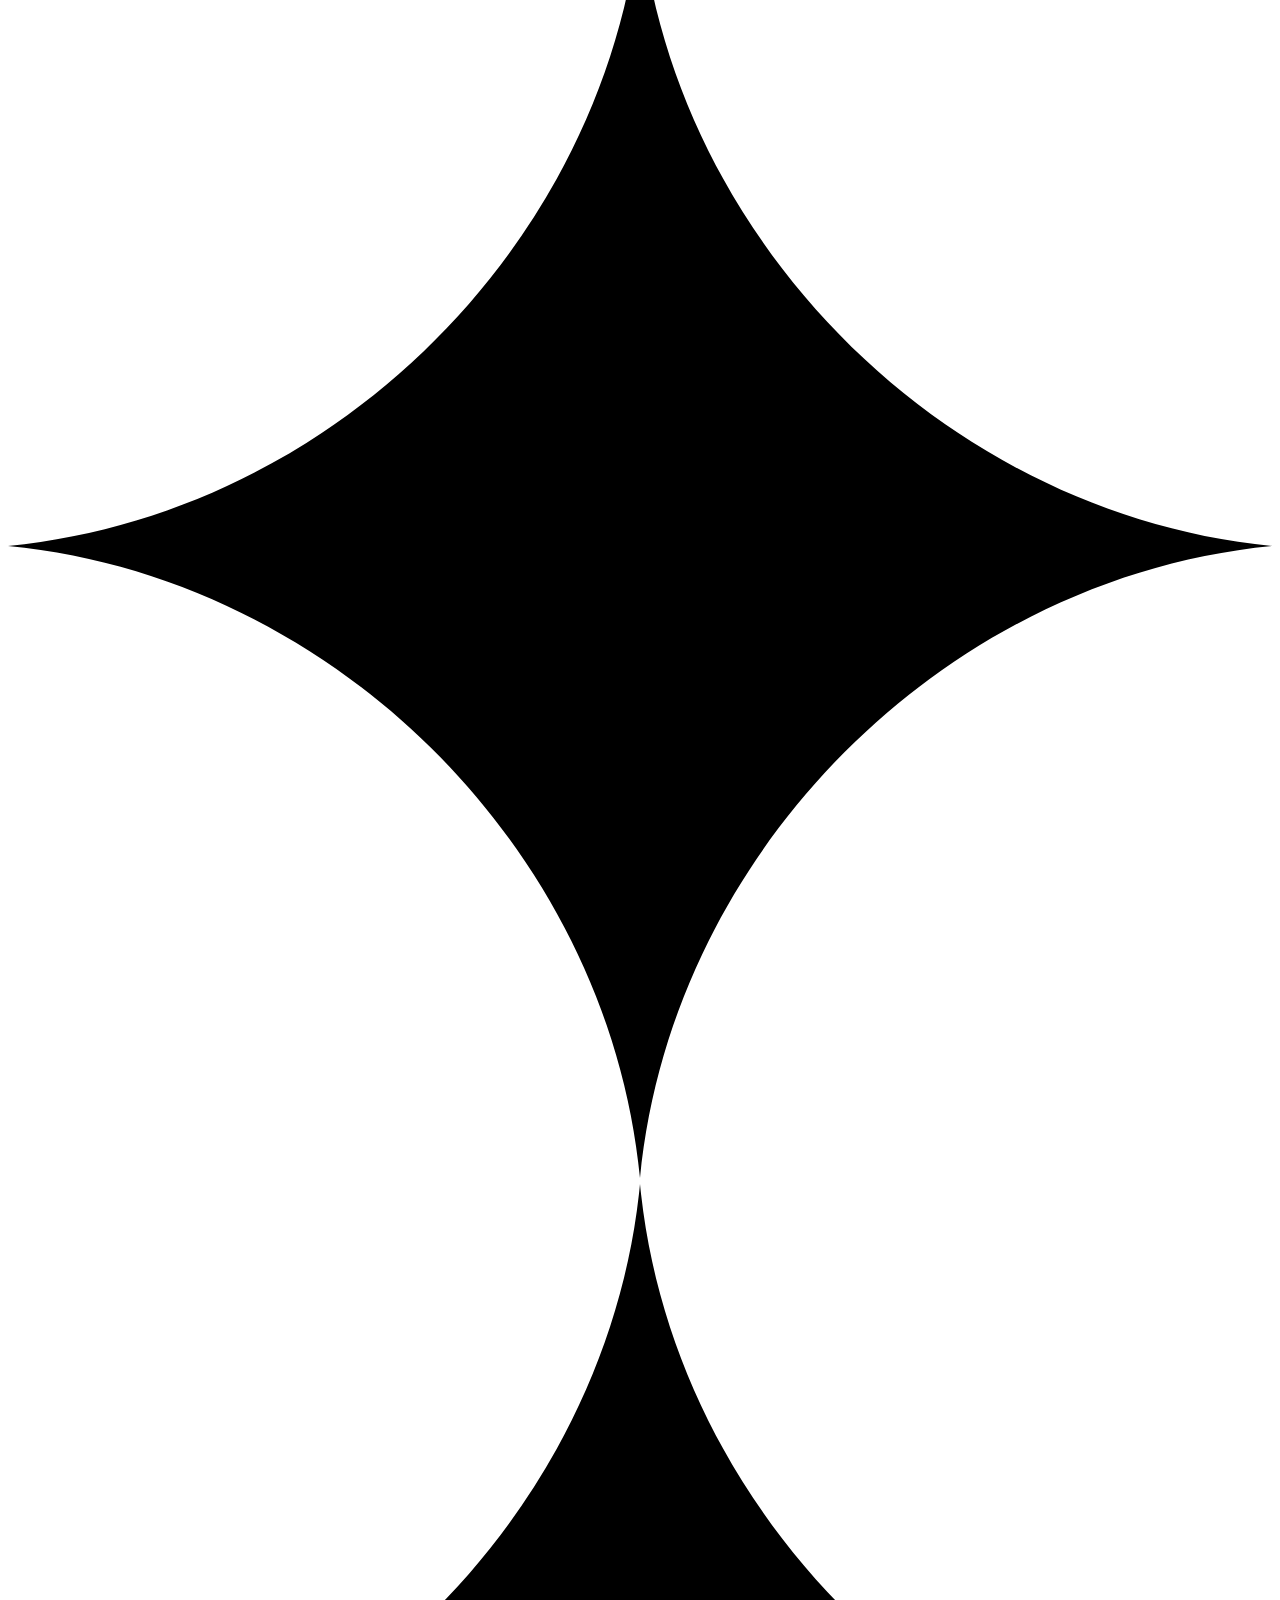
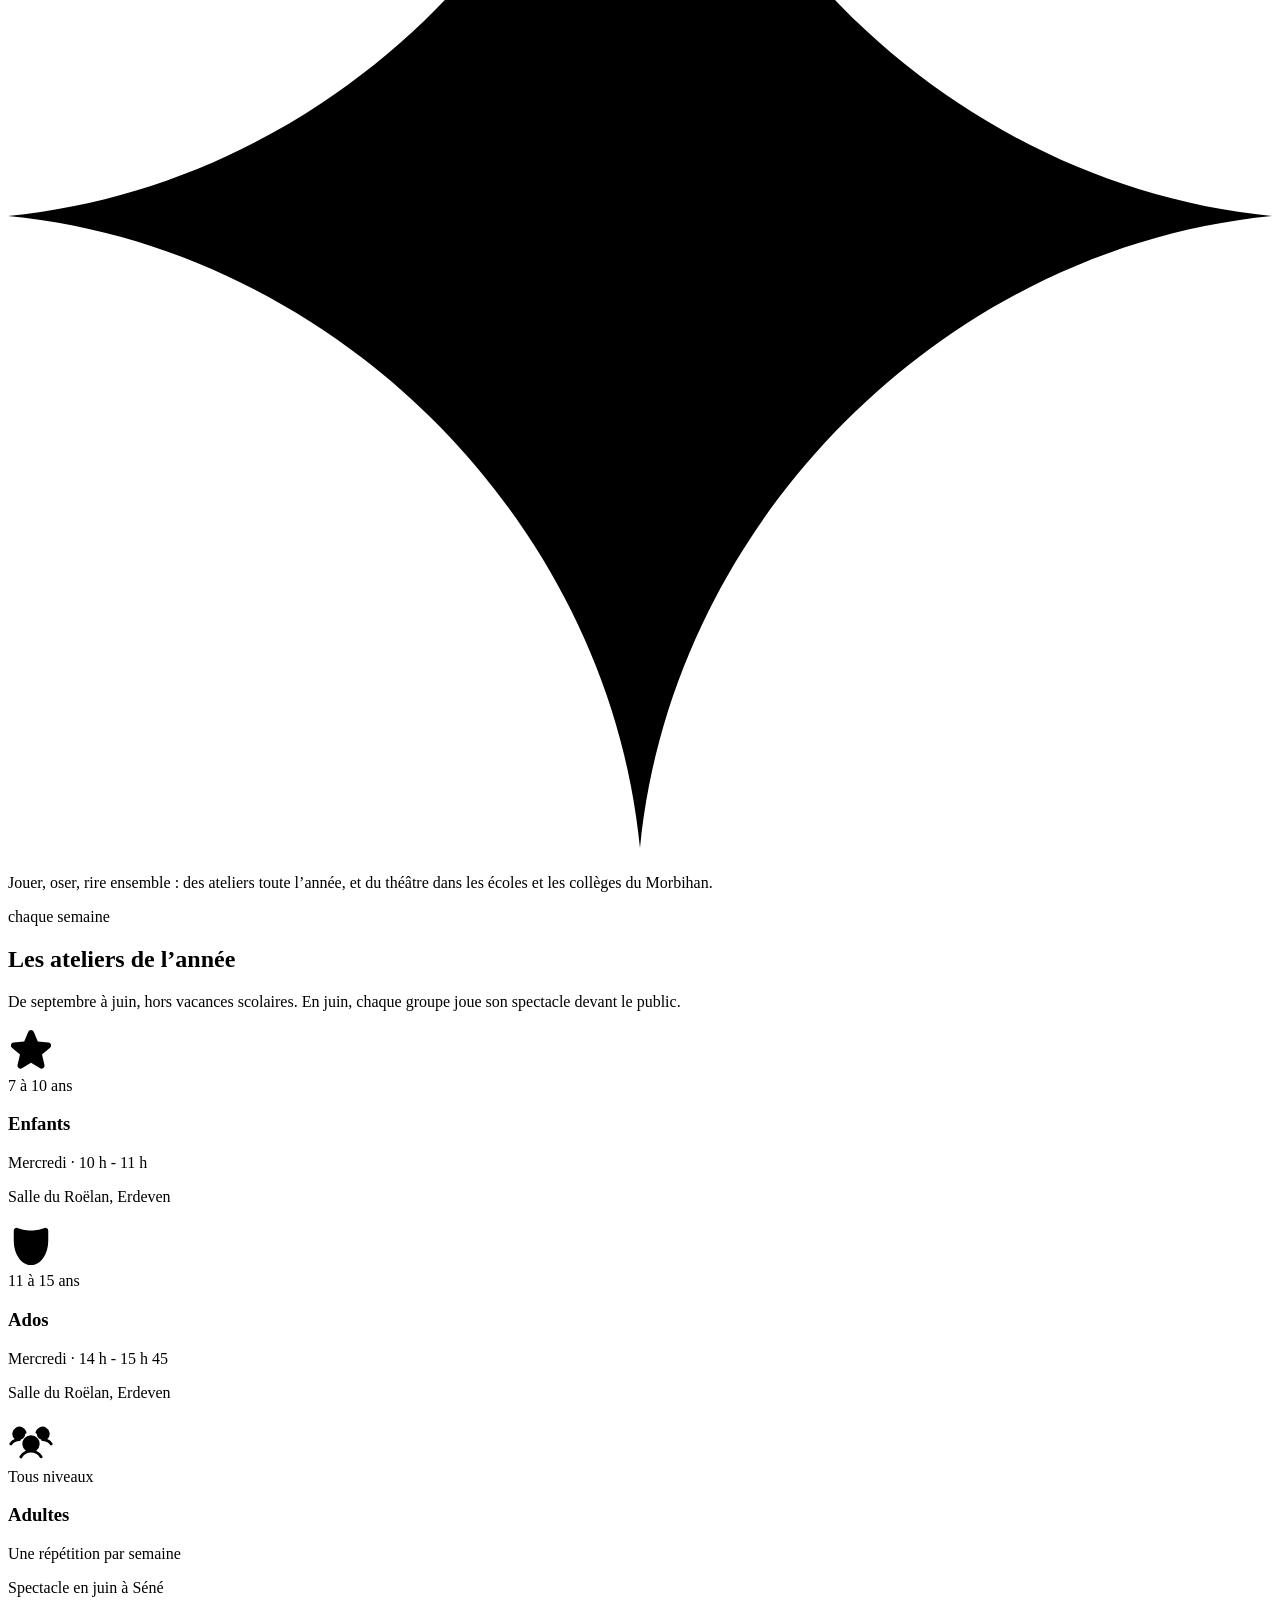
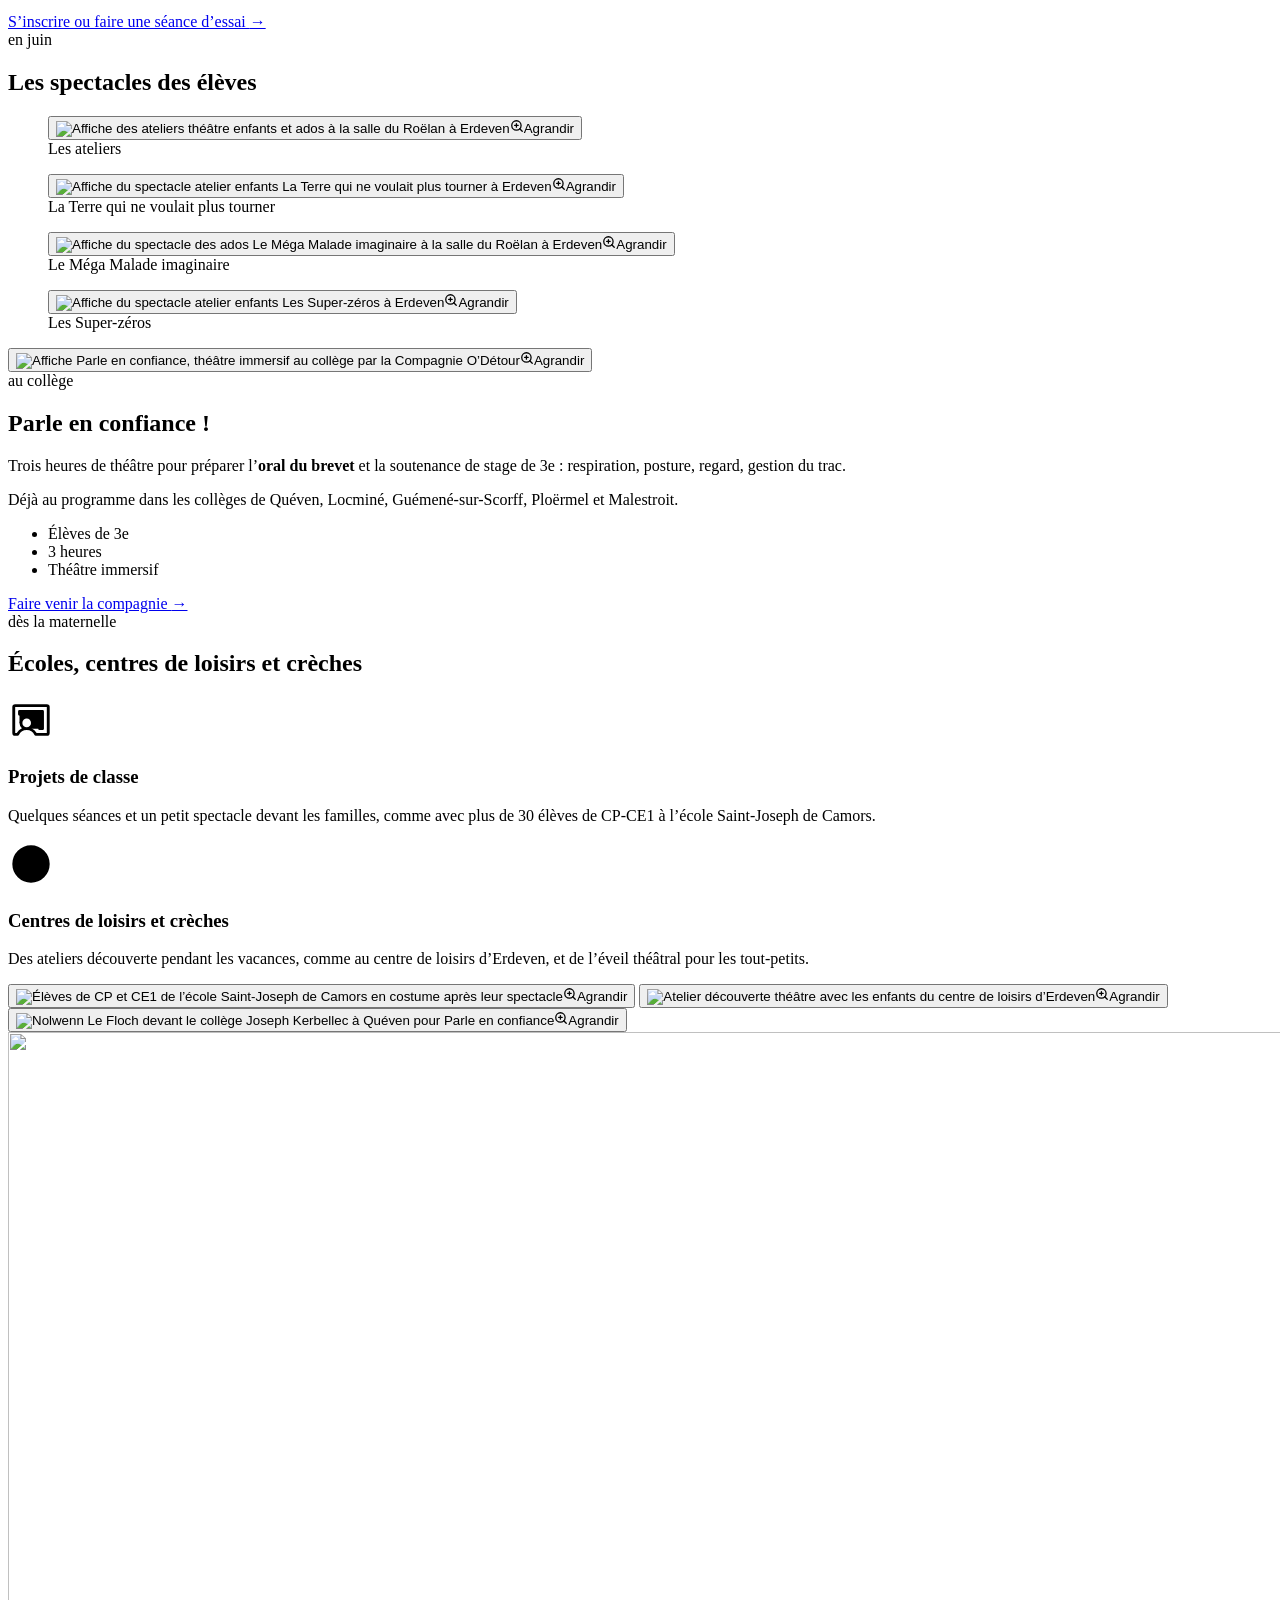
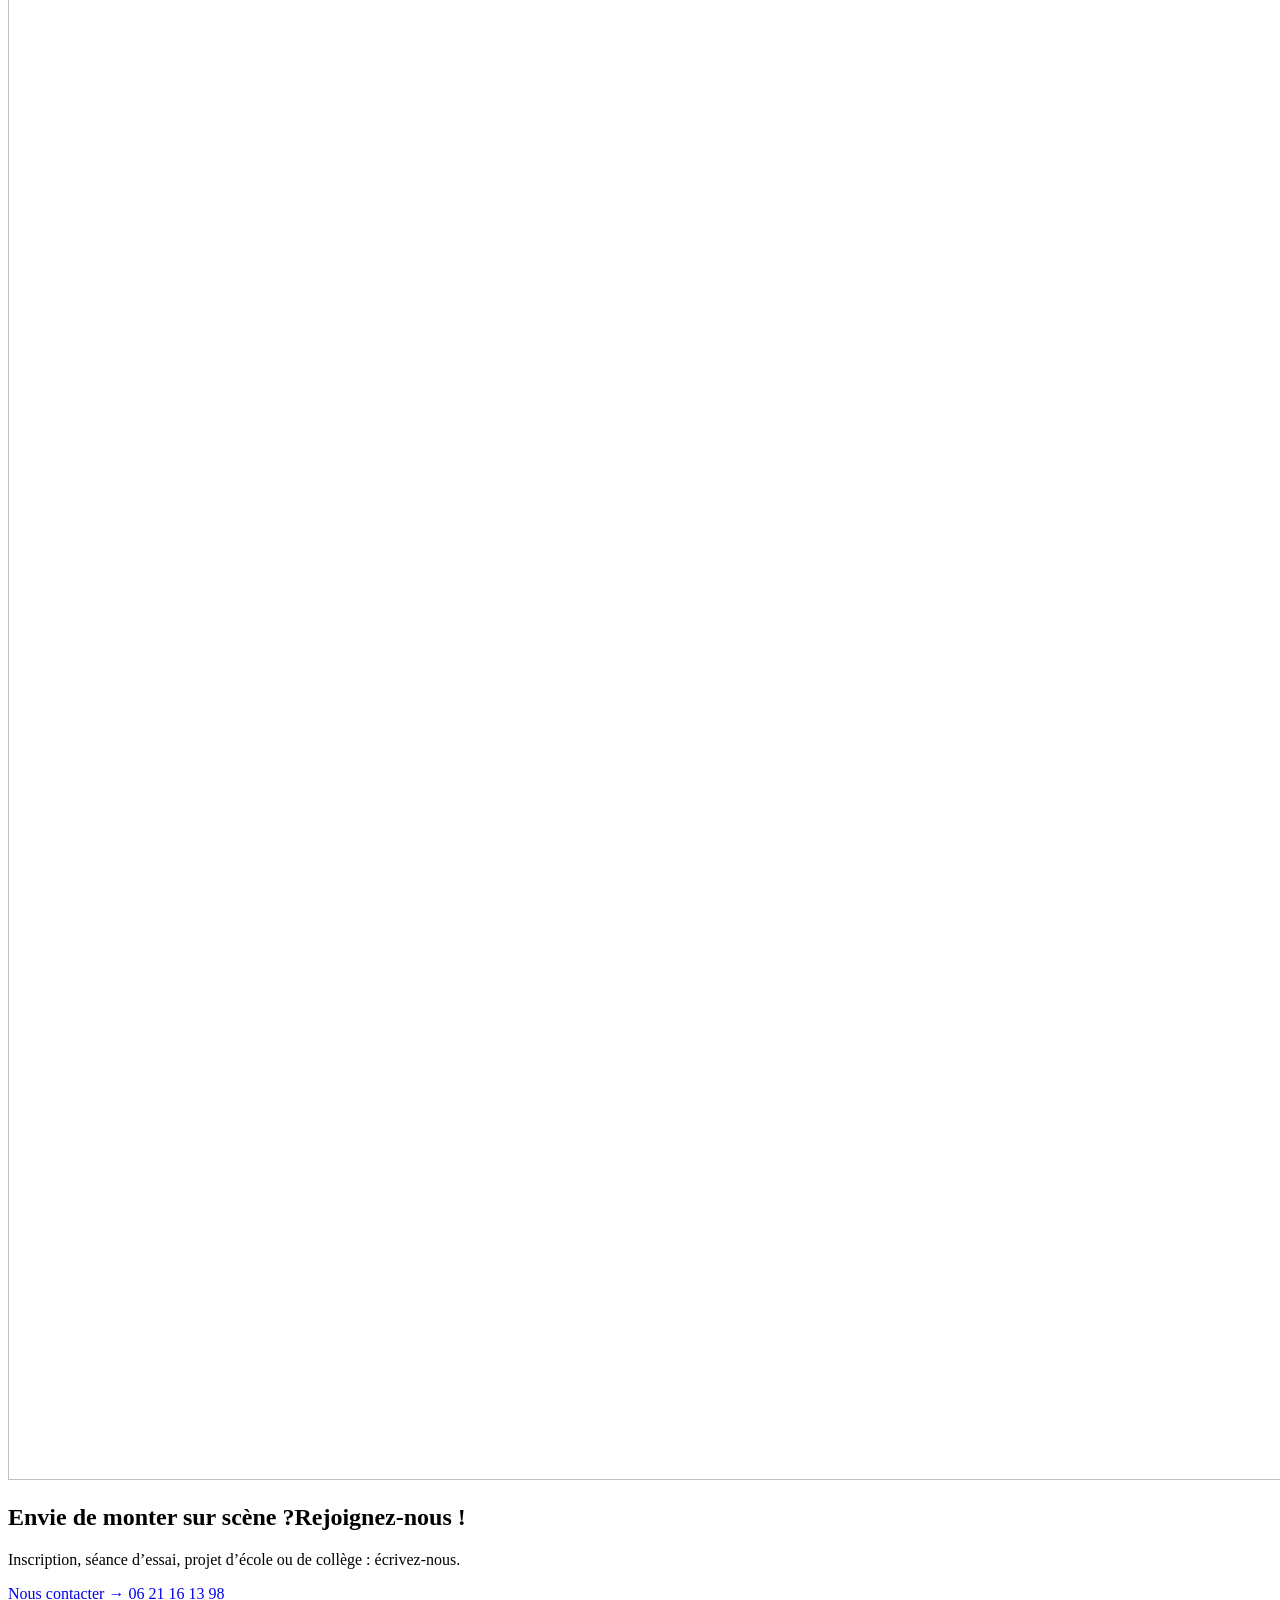
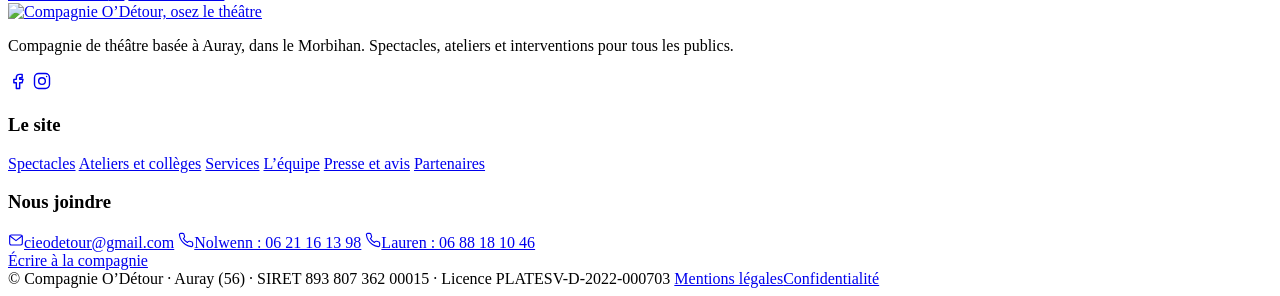
==== commit 202ee365: "Retour à la version rose du 26/11 (la version gris et jaune passe sur compagnieodetour-v2) Co-Author" ====
--- a/actions-culturelles/index.html
+++ b/actions-culturelles/index.html
@@ -7,12 +7,12 @@
   <meta name="description" content="Cours de théâtre enfants, ados et adultes à Erdeven (Le Roëlan) et Séné. Interventions « Parle en confiance ! » dans les collèges et écoles du Morbihan.">
   <meta name="robots" content="noindex, nofollow">
   <link rel="canonical" href="https://webiw.github.io/compagnie-odetour-v2/actions-culturelles/">
-  <meta name="theme-color" content="#FFFFFF">
+  <meta name="theme-color" content="#D9257A">
   <link rel="preconnect" href="https://fonts.googleapis.com">
   <link rel="preconnect" href="https://fonts.gstatic.com" crossorigin>
-  <link rel="icon" href="/compagnie-odetour-v2/favicon.svg?v=e18ef18b79" type="image/svg+xml">
-  <link rel="icon" href="/compagnie-odetour-v2/favicon-32x32.png?v=e18ef18b79" sizes="32x32" type="image/png">
-  <link rel="apple-touch-icon" href="/compagnie-odetour-v2/apple-touch-icon.png?v=e18ef18b79">
+  <link rel="icon" href="/compagnie-odetour-v2/favicon.svg?v=b7fcb26a89" type="image/svg+xml">
+  <link rel="icon" href="/compagnie-odetour-v2/favicon-32x32.png?v=b7fcb26a89" sizes="32x32" type="image/png">
+  <link rel="apple-touch-icon" href="/compagnie-odetour-v2/apple-touch-icon.png?v=b7fcb26a89">
   <meta property="og:locale" content="fr_FR">
   <meta property="og:site_name" content="Compagnie O’Détour">
   <meta property="og:title" content="Ateliers théâtre à Erdeven et interventions en collège">
@@ -26,8 +26,8 @@
   <meta name="twitter:title" content="Ateliers théâtre à Erdeven et interventions en collège">
   <meta name="twitter:description" content="Cours de théâtre enfants, ados et adultes à Erdeven (Le Roëlan) et Séné. Interventions « Parle en confiance ! » dans les collèges et écoles du Morbihan.">
   <meta name="twitter:image" content="https://webiw.github.io/compagnie-odetour-v2/assets/brand/og-compagnie-odetour.webp">
-  <link rel="stylesheet" href="/compagnie-odetour-v2/assets/site.css?v=e18ef18b79">
-  <script defer src="/compagnie-odetour-v2/assets/site.js?v=e18ef18b79"></script>
+  <link rel="stylesheet" href="/compagnie-odetour-v2/assets/site.css?v=b7fcb26a89">
+  <script defer src="/compagnie-odetour-v2/assets/site.js?v=b7fcb26a89"></script>
   <script type="application/ld+json">{"@context":"https://schema.org","@type":"PerformingGroup","@id":"https://webiw.github.io/#organization","name":"Compagnie O’Détour","alternateName":["Cie O'Détour","Compagnie Détour Né"],"slogan":"Osez le théâtre","url":"https://webiw.github.io/","logo":"https://webiw.github.io/assets/brand/logo-odetour.webp","image":"https://webiw.github.io/assets/brand/og-compagnie-odetour.webp","description":"Compagnie théâtrale basée à Auray dans le Morbihan. Spectacles jeune public et adulte, ateliers théâtre à Erdeven et Séné, interventions scolaires et prestations sur mesure.","email":"cieodetour@gmail.com","telephone":"+33621161398","taxID":"89380736200015","address":{"@type":"PostalAddress","addressLocality":"Auray","addressRegion":"Morbihan","postalCode":"56400","addressCountry":"FR"},"areaServed":[{"@type":"AdministrativeArea","name":"Morbihan"},{"@type":"AdministrativeArea","name":"Bretagne"},{"@type":"City","name":"Auray"},{"@type":"City","name":"Erdeven"},{"@type":"City","name":"Vannes"},{"@type":"City","name":"Theix-Noyalo"},{"@type":"City","name":"Séné"},{"@type":"City","name":"Locminé"}],"founder":[{"@type":"Person","name":"Nolwenn Le Floch","jobTitle":"Cogérante, comédienne, autrice et metteuse en scène"},{"@type":"Person","name":"Lauren Legras","jobTitle":"Cogérante et metteuse en scène"}],"memberOf":{"@type":"Organization","name":"Collectif Grenier des Artistes"},"sameAs":["https://www.facebook.com/cieodetour/","https://www.instagram.com/compagnie.odetour/"]}</script>
   <script type="application/ld+json">{"@context":"https://schema.org","@type":"BreadcrumbList","itemListElement":[{"@type":"ListItem","position":1,"name":"Accueil","item":"https://webiw.github.io/"},{"@type":"ListItem","position":2,"name":"Ateliers"}]}</script>
 </head>
@@ -36,7 +36,7 @@
 <header class="site-header">
   <div class="shell nav-wrap">
     <a class="brand" href="/compagnie-odetour-v2/" aria-label="Compagnie O’Détour, retour à l’accueil">
-      <img class="brand-logo" src="/compagnie-odetour-v2/assets/brand/logo-odetour.webp?v=e18ef18b79" width="352" height="264" alt="Compagnie O’Détour, osez le théâtre">
+      <img class="brand-logo" src="/compagnie-odetour-v2/assets/brand/logo-odetour.webp?v=b7fcb26a89" width="352" height="264" alt="Compagnie O’Détour, osez le théâtre">
     </a>
     <nav class="desktop-nav" aria-label="Navigation principale">
       <div class="nav-dropdown">
@@ -78,7 +78,7 @@
   <img class="page-banner-img" src="/compagnie-odetour-v2/assets/photos/spectacle-atelier-enfants-scene-compagnie-odetour.webp" alt="Élèves de l’atelier théâtre enfants sur scène lors de leur spectacle" width="4608" height="2592" fetchpriority="high" style="object-position:50% 55%">
   <div class="shell page-banner-content">
     <p class="hero-hand">pour tous les âges</p>
-    <h1><span class="hero-title">Ateliers de théâtre à Erdeven et à Séné</span></h1>
+    <h1><span class="hero-title">Ateliers de théâtre à Erdeven et à Séné<svg class="sparkle sparkle-a" viewBox="0 0 24 24" aria-hidden="true"><path fill="currentColor" d="M12 0c.6 6.2 5.8 11.4 12 12-6.2.6-11.4 5.8-12 12-.6-6.2-5.8-11.4-12-12C6.2 11.4 11.4 6.2 12 0z"/></svg><svg class="sparkle sparkle-b" viewBox="0 0 24 24" aria-hidden="true"><path fill="currentColor" d="M12 0c.6 6.2 5.8 11.4 12 12-6.2.6-11.4 5.8-12 12-.6-6.2-5.8-11.4-12-12C6.2 11.4 11.4 6.2 12 0z"/></svg></span></h1>
     <p class="page-banner-sub">Jouer, oser, rire ensemble&nbsp;: des ateliers toute l’année, et du théâtre dans les écoles et les collèges du Morbihan.</p>
     
   </div>
@@ -222,7 +222,7 @@
   <div class="shell v2-footer">
     <div class="v2-footer-about">
       <a href="/compagnie-odetour-v2/" aria-label="Compagnie O’Détour, accueil">
-        <img class="v2-footer-logo" loading="lazy" src="/compagnie-odetour-v2/assets/brand/logo-odetour.webp?v=e18ef18b79" width="352" height="264" alt="Compagnie O’Détour, osez le théâtre">
+        <img class="v2-footer-logo" loading="lazy" src="/compagnie-odetour-v2/assets/brand/logo-odetour.webp?v=b7fcb26a89" width="352" height="264" alt="Compagnie O’Détour, osez le théâtre">
       </a>
       <p>Compagnie de théâtre basée à Auray, dans le Morbihan. Spectacles, ateliers et interventions pour tous les publics.</p>
       <div class="social-row">
